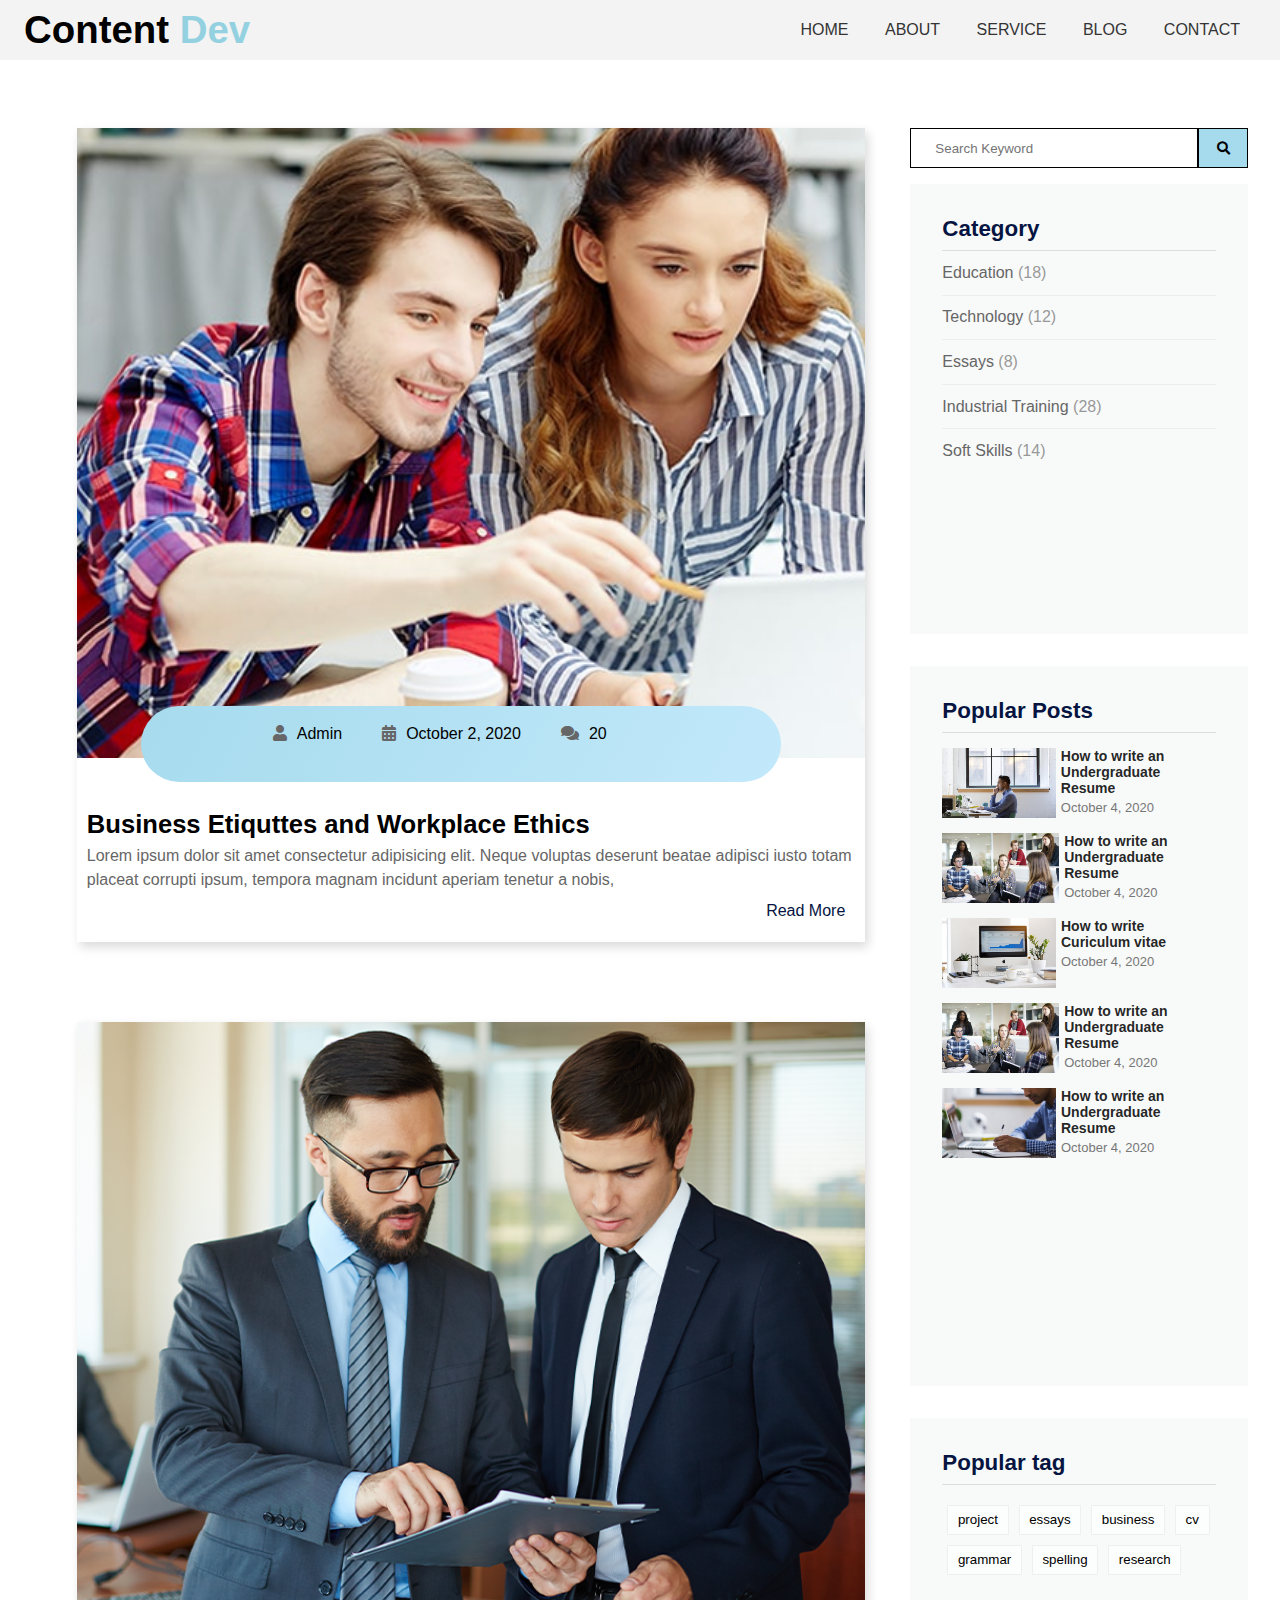
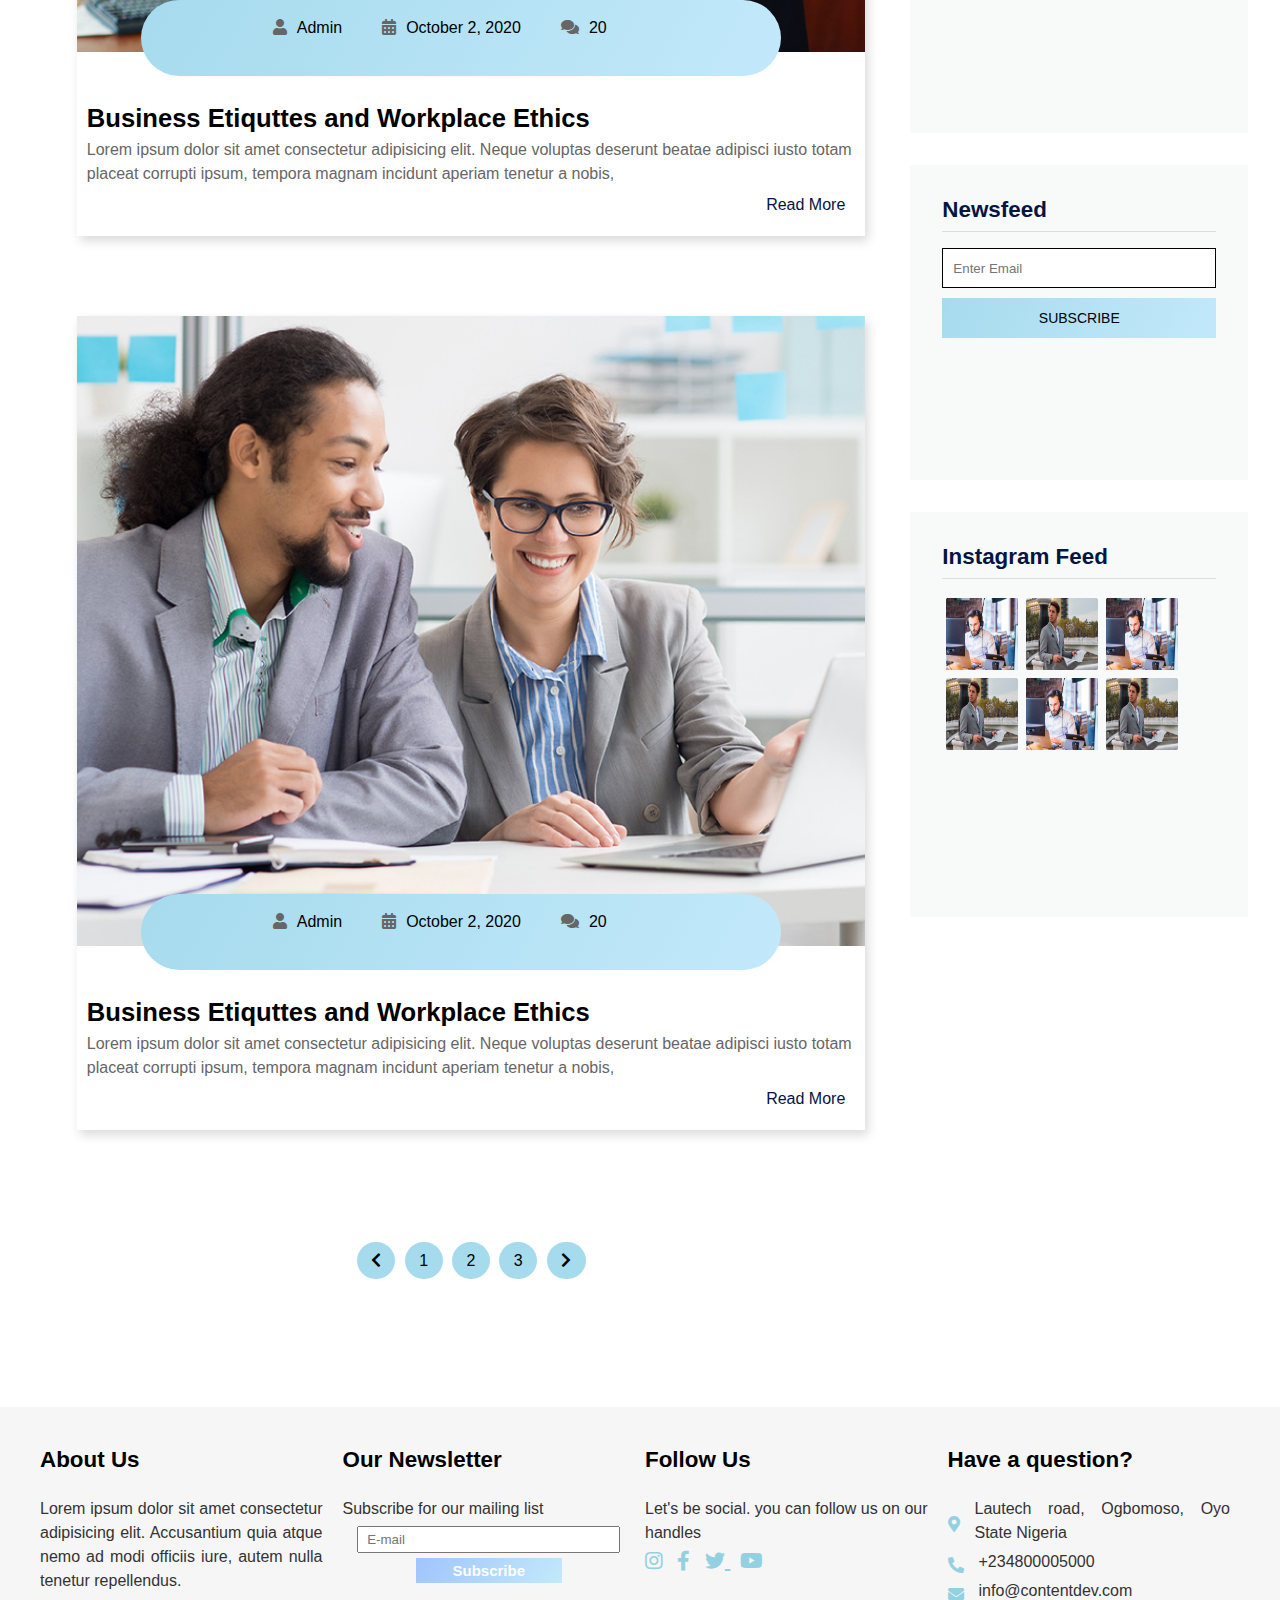
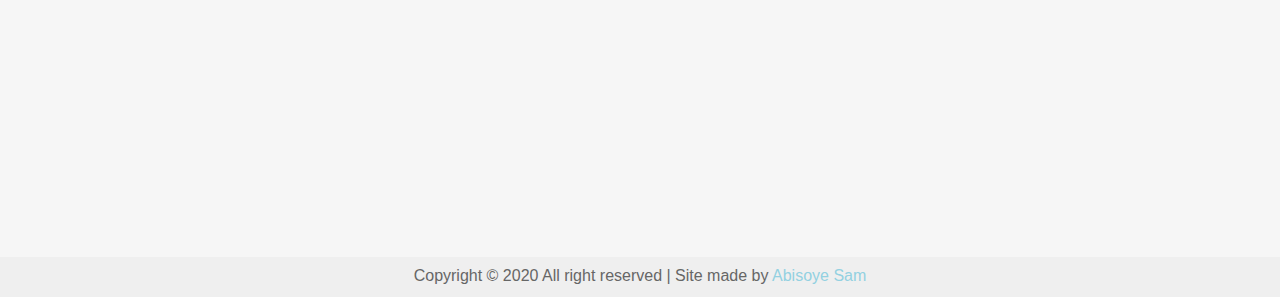
==== blog.html @ 4d939073 "initial commit" ====
<!doctype html>
<html>
  <head>
    <meta charset="utf-8">
    <meta name="viewport" content="width=device-width, initial-scale=1">
    	<!-- font awesome -->
    <link rel="stylesheet" type="text/css" href="./css/all.min.css">
    
    <title>Blog</title>

    <link rel="stylesheet" href="./css/style.css">

    <link rel="stylesheet" href="./css/blog.css">

    <link rel="shortcut icon" type="image/x-icon" href="./img/favicon.ico">
  </head>
  <body class="app">
    <!-- header -->
    <header class="main-header">
    <!-- Navbar -->
    <nav class="navbar">
      <div class="nav-brand">
        <h1>Content <span>Dev</span></h1>
      </div>
      <div class="nav-lists">
        <ul>
          <li><a href="index.html">Home</a></li>
          <li><a href="about.html">About</a></li>
          <li><a href="service.html">Service</a></li>
          <li><a href="blog.html">Blog</a></li>
          <li><a href="contact.html">Contact</a></li>
        </ul>
      </div>
      <i class="fas fa-bars"></i>
    </nav>
    <!--Navbar ends --> 
    </header>
    
    <!-- blog area -->
    <section class="blog-area">
      <div class="left-side">
        <!-- blog post -->
        <article class="blog-post">
          <div class="blog-post-img">
            <img src="./img/post.png" alt="blog image">
          </div>
          <div class="post-date">
            <div class="post-icons">
              <p><i class="fas fa-user"></i>Admin</p>
              <p><i class="fas fa-calendar-alt"></i>October 2, 
                2020</p>
              <p><i class="fas fa-comments"></i>20</p>
            </div>
          </div>
          <div class="post-content">
            <h1 class="post-heading"><a href="#">Business Etiquttes 
              and Workplace Ethics</a></h1>
            <p class="para">Lorem ipsum dolor sit amet consectetur 
              adipisicing elit. Neque voluptas deserunt beatae 
              adipisci iusto totam placeat corrupti ipsum, tempora 
              magnam incidunt aperiam tenetur a nobis,</p>
            <p class="read-post"><a href="#">read more</a></p>
          </div>
        </article>
        <!-- blog post -->
        <article class="blog-post">
          <div class="blog-post-img">
            <img src="./img/post2.jpg" alt="blog image">
          </div>
          <div class="post-date">
              <div class="post-icons">
              <p><i class="fas fa-user"></i>Admin</p>
              <p><i class="fas fa-calendar-alt"></i>October 2, 
                2020</p>
              <p><i class="fas fa-comments"></i>20</p>
            </div>
          </div>
          <div class="post-content">
            <h1 class="post-heading"><a href="#">Business Etiquttes 
              and Workplace Ethics</a></h1>
            <p class="para">Lorem ipsum dolor sit amet consectetur 
              adipisicing elit. Neque voluptas deserunt beatae 
              adipisci iusto totam placeat corrupti ipsum, tempora 
              magnam incidunt aperiam tenetur a nobis,</p>
            <p class="read-post"><a href="#">read more</a></p>
          </div>
        </article>
        <!-- blog post -->
        <article class="blog-post">
          <div class="blog-post-img">
            <img src="./img/post3.jpg" alt="blog image">
          </div>
          <div class="post-date">
            <div class="post-icons">
              <p><i class="fas fa-user"></i>Admin</p>
              <p><i class="fas fa-calendar-alt"></i>October 2, 
                2020</p>
              <p><i class="fas fa-comments"></i>20</p>
            </div>
          </div>
          <div class="post-content">
            <h1 class="post-heading"><a href="#">Business Etiquttes 
              and Workplace Ethics</a></h1>
            <p class="para">Lorem ipsum dolor sit amet consectetur 
              adipisicing elit. Neque voluptas deserunt beatae 
              adipisci iusto totam placeat corrupti ipsum, tempora 
              magnam incidunt aperiam tenetur a nobis,</p>
            <p class="read-post"><a href="#">read more</a></p>
          </div>
        </article>
        <div class="paginate">
          <a href="#"><i class="fas fa-chevron-left"></i></a>
          <a href="#">1</a>
          <a href="#">2</a>
          <a href="#">3</a>
          <a href="#"><i class="fas fa-chevron-right"></i></a>
        </div>
      </div>
      
      <!-- right side -->
      <div class="right-side">
        <div class="search-box">
            <input type="text" placeholder="Search Keyword">
            <button><i class="fas fa-search"></i></button>
        </div>
        <div class="category">
          <h3>Category</h3>
          <ul>
            <li><a href="#">Education</a><span>  (18)</span></li>
            <li><a href="#">Technology</a><span> (12)</span></li>
            <li><a href="#">Essays</a><span> (8)</span></li>
            <li><a href="#">Industrial Training</a><span> (28)
              </span></li>
            <li><a href="#">Soft Skills</a><span> (14)
              </span></li>
          </ul>
        </div>
        <div class="popular-posts">
          <h3>Popular Posts</h3>
          <div class="blog">
            <img src="./img/blog-1.jpg" alt="blog">
            <div class="blog-text">
              <h4><a href="">How to write an Undergraduate Resume</a></h4>
              <p>October 4, 2020</p>
            </div>
          </div>
          <div class="blog">
            <img src="./img/blog-4.jpg" alt="blog">
            <div class="blog-text">
              <h4><a href="">How to write an Undergraduate Resume</a></h4>
              <p>October 4, 2020</p>
            </div>
          </div>
          <div class="blog">
            <img src="./img/blog-3.jpg" alt="blog">
            <div class="blog-text">
              <h4><a href="">How to write Curiculum vitae</a></h4>
              <p>October 4, 2020</p>
            </div>
          </div>
          <div class="blog">
            <img src="./img/blog-4.jpg" alt="blog">
            <div class="blog-text">
              <h4><a href="">How to write an Undergraduate Resume</a></h4>
              <p>October 4, 2020</p>
            </div>
          </div>
          <div class="blog">
            <img src="./img/blog-2.jpg" alt="blog">
            <div class="blog-text">
              <h4><a href="">How to write an Undergraduate Resume</a></h4>
              <p>October 4, 2020</p>
            </div>
          </div>
        </div>
        <div class="tags">
          <h3>Popular tag</h3>
          <div class="tag">
            <button>project</button>
            <button>essays</button>
            <button>business</button>
            <button>cv</button>
            <button>grammar</button>
            <button>spelling</button>
            <button>research</button>
          </div>
        </div>
        <div class="subscribe">
          <h3>Newsfeed</h3>
          <input type="email" placeholder="Enter Email">
          <button>Subscribe</button>
        </div>
        <div class="insta-feed">
          <h3>Instagram Feed</h3>
          <div class="images">
            <img src="./img/insta2.png">
            <img src="./img/insta.jpg">
            <img src="./img/insta2.png">
            <img src="./img/insta.jpg">
            <img src="./img/insta2.png">
            <img src="./img/insta.jpg">
          </div>
        </div>
      </div>
    </section>
    
    <!--footer -->
    <footer class="footer">
      <div class="container">
        <div class="about-us" data-aos="fade-right" data-aos-
             delay="200">
          <h4>About Us</h4>
          <p>Lorem ipsum dolor sit amet consectetur adipisicing 
            elit. Accusantium quia atque nemo ad modi officiis iure, 
            autem nulla tenetur repellendus.</p>
        </div>
        <div class="newsletter" data-aos="fade-up" data-aos-
             delay="400">
          <h4>Our Newsletter</h4>
          <p>Subscribe for our mailing list</p>
          <div class="form-group">
            <input type="email" placeholder="E-mail">
            <input type="submit" value="subscribe">
          </div>
        </div>
        <div class="follow" data-aos="fade-up" data-aos-delay="200">
          <h4>Follow Us</h4>
          <p>Let's be social. you can follow us on our handles</p>
          <div class="social-icons">
            <a href="#"><i class="fab fa-instagram" data-aos="fade-
              right" data-aos-delay="500">
              </i></a>
            <a href="#"><i class="fab fa-facebook-f" data-aos="fade-
              right" data-aos-delay="800">
              </i></a>
            <a href="#"><i class="fab fa-twitter" data-aos="fade-
              right" data-aos-delay="1300"></i>
            </a>
            <a href="#"><i class="fab fa-youtube" data-aos="fade-
              right" data-aos-delay="1500">
              </i></a>
          </div>
        </div>
        <div class="contact" data-aos="fade-right" data-aos-
             delay="600">
          <h4>Have a question?</h4>
          <div class="address">
            <i class="fas fa-map-marker-alt"></i>
            <p>Lautech road, Ogbomoso, Oyo State Nigeria</p>
          </div>
          <div class="address">
            <i class="fas fa-phone-alt"></i>
            <p>+234800005000</p>
          </div>
          <div class="address">
            <i class="fas fa-envelope"></i>
            <p>info@contentdev.com</p>
          </div>
        </div>
      </div>
      <div class="footer-note">
        <p>Copyright &copy 2020 All right reserved | Site made by 
          <a href="#">Abisoye Sam</a></p>
      </div>
    </footer>
    
  </body>
</html>
---- css/style.css ----
/*import fonts*/
@import url("./fonts.css");
  
* {
  padding: 0;
  margin: 0;
  box-sizing: border-box;
}

body {
  font-family: Lato, sans-serif;
  overflow-x: hidden;
}

/* hide scroll bar for chrome, opera, safari */
.app::-webkit-scrollbar {
  display: none;
}

/* hide scroll bar for IE Edge and Firefox */
.app {
  scrollbar-width: none;
}

/* navigation */
.navbar {
  position: fixed;
  top: 0;
  display: flex;
  justify-content: space-between;
  align-items: center;
  height: 60px;
  width: 100%;
  background: #f3f3f3;
  z-index: 99;
}

.navbar .nav-brand {
  padding-left: 1.5rem;
  font-size: 1.2rem;
}

.navbar .nav-brand a {
  color: inherit;
  text-decoration: none;
}

.navbar .nav-brand span {
  color: #93d1e1;
}

.navbar .nav-lists {
  padding-right: 1.5rem
}

.navbar .nav-lists li {
  display: inline-flex;
  color: #666;
}

.navbar .nav-lists a {
  display: inline-block;
  color: #333;
  text-decoration: none;
  padding: 10px 16px;
  text-transform: uppercase;
  font-weight: 500;
  transition: all .2s .09s linear;
}

.navbar .nav-lists a:hover {
  padding-bottom: 3px;
  border-bottom: 3px solid #93d1e1;
  color: #000;
}

.fa-bars {
  display: none;
}

@media (min-width: 320px) and (max-width: 768px) {
  .nav-lists {
    display: none;
  }
  .fa-bars {
    display: flex;
    padding-right: 1.2rem;
    font-size: 1.5rem;
    cursor: pointer;
  }
}
/* banner */
.hero {
  display: flex;
  width: 100vw;
  height: 110vh;
  background: url('../img/about-1.jpg') no-repeat center 
    center/cover;
  justify-content: center;
  align-items: center;
  position: relative;
}

.banner {
  display: flex;
  flex-direction: column;
  align-items: center;
  text-align: center;
  background: rgba(0,0,0,0.3);
  color: #fff;
  padding: 2rem
}

.banner-title{
  text-transform: uppercase;
  font-size: 3rem;
  font-weight: bolder;
  letter-spacing: 0.1rem;
  margin-bottom: 2rem;
}

.banner-btn {
  padding: 1rem 3rem;
  text-transform: uppercase;
  font-size: 1rem;
  font-weight: 600;
  letter-spacing: 0.1rem;
  background: #a6dbed;
  color: #222;
  border: 1px solid #fff;
  outline: none;
  transition: all .3s linear;
  cursor: pointer;
  width: 40%;
}

.banner-btn:hover {
  background: transparent;
  color: #fff;
  border: 1px solid #fff;
}

@media (max-width: 600px) {
  .hero {
    height: 90vh;
  }

  .banner-title {
    font-size: 2rem;
  }

  .banner-btn {
    padding: .8rem 1rem;
    font-size: .8rem;
  }
}

/* about */
.site-main .about {
  display: grid;
  grid-template-columns: repeat(3, 1fr);
  grid-gap: 20px;
  place-items: center;
  background: #fff;
  padding: 2rem 5vw;
  position: absolute;
  bottom: -25%;
  border-radius: 10px;
  margin: 0 3.4vw;
  box-shadow: 2px 3px 10px rgba(0,0,0,0.15);
}

.about .flex-row {
  display: flex;
  flex-wrap: wrap;
  align-items: center;
  margin-bottom: 1rem;
  text-transform: uppercase;
}

.about .flex-row > i {
  font-size: 1.5rem;
  margin-right: 10px;
  color: #93d1e1;
}

.about p {
  color: #666;
  line-height: 1.5;
  text-align: justify;
}

@media (max-width: 600px) {
  .site-main .about {
    grid-template-columns: 1fr;
    bottom: -45%;
  }

  .about #about {
    padding-bottom: 5px;
    border-bottom: 1px solid #ddd;
  }

  .about #about:last-child  {
    border: none;
  }

  .flex-row {
    justify-content: center;
  }

  .flex-row h3 {
    font-size: 14px;
  }

  .flex-row i {
    display: none;
  }
}

/* introduction */
.site-main .intro {
  display: grid;
  grid-template-columns: repeat(2, 1fr);
  grid-gap: 10px;
  margin: 0 1rem;
  margin-top: 12rem;
  background: #f7f7f7;
}

.intro .about-img img {
  width: 97%;
  height: 640px;
  object-fit: cover;
  border-radius: 5px;
}

.intro .about-us-text {
  line-height: 1.8;
  margin: 0;
  padding: 0;
}

.intro .about-us-text h2 {
  font-size: 2.2rem;
  text-transform: capitalize;
  line-height: 1.2;
  font-weight: bold;
  text-align: left;
  margin-bottom: 8px;
  padding: 5px;
}

.intro .about-us-text p {
  font-size: 18px;
  margin-bottom: 15px;
  padding: 0 5px;
}

.intro a {
  text-decoration: none;
  color: #333;
}

.intro .btn {
  padding: .5rem .9rem;
  border: 2px solid #a6dbed;
  position: absolute;
  bottom: -55rem;
  right: 2rem;
  transition: .3s ease;
}

.intro .btn:hover {
  color: #fff;
  background: #a6dbed;
  box-shadow: 1px 4px 10px rgba(0,0,0, 0.3);
  border: 2px solid #f2f2f241;
}

@media (max-width: 600px) {
  .site-main .intro {
    grid-template-columns: 1fr;
    margin-top: 30rem;
  }

  .intro .about-img img {
    width: 100%;
    border-radius: 10px;
  }

  .intro .about-us-text{
    padding-bottom: 2rem;
  }

  .intro .about-us-text h2 {
    font-size: 1.5rem;
  }
  
  .intro .about-us-text p {
    font-size: 15px;
  }

  .intro .btn {
    bottom: -212%;
    padding: .3rem .8rem;
  }
}

/* services */
.service-title {
  display: flex;
  flex-direction: column;
  justify-content: center;
  align-items: center;
  margin-top: 10rem;
}

.service-title > h1 {
  font-size: 2.5rem;
  text-transform: uppercase;
  margin-bottom: 10px;
}

.service-title > p {
  font-size: 18px;
  color: #666;
  position: relative;
  padding-right: 5px;
  margin-bottom: 2rem;
}

.service-title .sub-title:before {
  content: '';
  width: 50px;
  height: 1px;
  background: #348396;
  position: absolute;
  transform: translateY(-50%);
  left: -60px;
  top: 50%;
}

.service-title .sub-title:after {
  content: '';
  width: 50px;
  height: 1px;
  background: #348396;
  position: absolute;
  transform: translateY(-50%);
  right: -60px;
  top: 50%;
}

.services .container {
  display: flex;
  padding: .8rem 5rem;
  margin-top: 3rem;
}

.services .container > .service img {
  justify-items: center;
  width: 40px;
  height: 40px;
  margin-left: 8rem;
  margin-bottom: 1rem;
}

.services .container > .service h3 {
  font-weight: 500;
  text-align: center;
  margin-bottom: 10px;
  text-transform: capitalize;
  font-size: 24px;
  letter-spacing: 0.1rem
}

.services .container > .service p {
  text-align: center;
  color: #333;
  line-height: 1.8;
  margin-bottom: 10rem;
}

/* projects */
.projects {
  background:#000 url('../img/hero.jpg') center center/cover;
  width: 100%;
  height: 400px;
  margin-bottom: 3rem;
}

.projects .project {
  background-color: rgba(0,0,0, 0.7);
  height: 100%;
}

.project h1 {
  color: #fff;
  font-size: 2.8rem;
  font-weight: bold;
  text-align: center;
  text-transform: capitalize;
  letter-spacing: 0.4px;
  transform: translateY(120px)
}

.project a {
  text-decoration: none;
}

.project > div {
  display: flex;
  justify-content: center;
}

.project > div a:nth-child(even) {
  background: transparent;
  color: #fff;
}

.project .banner-btn {
  display: inline-block;
  border-radius: 999px;
  border: 1.5px solid #fff;
  margin-right: 20px;
  padding: .8rem 1.5rem;
  transform: translateY(160px);
  width: 10%;
  text-align: center;
}

/* blog */
.blog-title {
  display: flex;
  flex-direction: column;
  justify-content: center;
  align-items: center;
  margin-top: 6rem;
}

.blog-title > h1 {
  font-size: 2.5rem;
  text-transform: uppercase;
  margin-bottom: 10px;
}

.blog-title > p {
  font-size: 18px;
  color: #666;
  position: relative;
  margin-bottom: 2rem;
}

.blog-title .sub-title:before {
  content: '';
  width: 50px;
  height: 1px;
  background: #348396;
  position: absolute;
  transform: translateY(-50%);
  left: -60px;
  top: 50%;
}

.blog-title .sub-title:after {
  content: '';
  width: 50px;
  height: 1px;
  background: #348396;
  position: absolute;
  transform: translateY(-50%);
  right: -60px;
  top: 50%;
}

.blogs .container {
  display: grid;
  grid-template-columns: repeat(3, 1fr);
  grid-gap: 25px 15px;
  padding: 1rem 4rem;
}

.blogs .container .blog-post {
  height: 100%;
  width: 100%;
  border: 2px solid #efefef;
  transition: box-shadow .3s linear;
}

.blogs .container .blog-post:hover {
  box-shadow: 3px 5px 15px 6px rgba(0,0,0,0.15);
}

.blogs .container .img-container {
  width: 100%;
  overflow: hidden;
}

.container .blog-post img {
  height: 240px;
  width: 100%;
  object-fit: cover;
  transition: transform .5s ease;
  transform: scale(1)
}

.container .blog-post img:hover {
  cursor: pointer;
  transform: scale(1.2);
}

.container .blog-post > .contents {
  padding: 10px;
}

.container .blog-post > .contents h1 {
  font-weight: 600;
  padding-bottom: 5px;
  text-transform: capitalize
}

.container .blog-post > .contents h1:hover {
  color: #348396;
  cursor: pointer
}

.container .blog-post > .contents .blog-info {
  display: flex;
  align-items: center
}

.container .blog-post > .contents .blog-info h3 {
  font-weight: normal;
  margin-right: 26px;
  font-size: 14px;
}
.container .blog-post > .contents i {
  color: #666;
}

.container .blog-post > .contents i span {
  font-size: 12px;
  color: #000;
  padding-left: 2px;
}

.container .blog-post > .contents p {
  padding: 10px 0;
  color: #666;
  text-align: justify;
  font-size: 17px
}

.container .blog-post > .contents a {
  float: right;
  padding: 10px 2px;
  padding-bottom: 10px;
  text-decoration: none;
  color: #348396;
  font-size: 18px;
}

.container .blog-post > .contents a:hover {
 text-decoration: underline;
}

.pagination {
  display: flex;
  justify-content: center;
  align-items: center;
  margin: 4rem 0
}

.pagination ul {
  display: flex;
}

.pagination li {
  margin: 0 12px;
  list-style: none;
}

.pagination a {
  color: #000;
  font-weight: bold;
  text-decoration: none;
  padding: 10px 15px;
  background: linear-gradient(120deg, #a6dbed 0%, #c2e9fb 100%);
  border-radius: 999px;
}

.pagination a:hover {
  color: #fff;
  box-shadow: 3px 3px 5px rgba(0,0,0, 0.2);
}

.pagination a > i {
  margin: 0 10px;
}

/* our team */
.team-title {
  display: flex;
  flex-direction: column;
  justify-content: center;
  align-items: center;
  margin-top: 7rem;
}

.team-title > h1 {
  font-size: 2.5rem;
  text-transform: uppercase;
  margin-bottom: 10px;
}

.team-title > p {
  font-size: 18px;
  color: #666;
  position: relative;
  margin-bottom: 2rem;
}

.team-title .sub-title:before {
  content: '';
  width: 50px;
  height: 1px;
  background: #348396;
  position: absolute;
  transform: translateY(-50%);
  left: -60px;
  top: 50%;
}

.team-title .sub-title:after {
  content: '';
  width: 50px;
  height: 1px;
  background: #348396;
  position: absolute;
  transform: translateY(-50%);
  right: -60px;
  top: 50%;
}

.teams > .container {
  display: flex;
  justify-content: center;
  width: 100%;
  margin-bottom: 3rem;
}

.teams > .container .team-member{
  display: flex;
  flex-direction: column;
  justify-content: space-evenly;
  padding: 20px 60px;
}

.teams > .container .team-member img {
  width: 240px;
  height: 240px;
  border-radius: 50%;
  border: 8px solid #a6dbed; 
}

.teams > .container .team-member h4 {
  text-align: center;
  padding: 5px;
  margin-top: 10px;
}

.teams > .container .team-member p{
  text-align: center;
  color: #666;
  padding-bottom: 5px;
}

.teams > .container .team-member .social {
  display: flex;
  justify-content: center;
}

.teams > .container .team-member .social a {
  padding: 6px 10px;
}

.teams .container .team-member i {
  background: #ddd;
  padding: 8px 10px;
  border-radius: 50%;
}

.teams .container .team-member i:hover {
  color: #fff;
}

/* client testimony */
section.client {
  height: 65vh;
}

.testimony-title {
  display: flex;
  flex-direction: column;
  justify-content: center;
  align-items: center;
  margin-top: 7rem;
  margin-bottom: 2rem;
}

.testimony-title > h1 {
  font-size: 2.5rem;
  text-transform: uppercase;
  margin-bottom: 10px;
}

.testimony-title > p {
  font-size: 18px;
  color: #666;
  position: relative;
  margin-bottom: 2rem;
}

.testimony-title .sub-title:before {
  content: '';
  width: 50px;
  height: 1px;
  background: #348396;
  position: absolute;
  transform: translateY(-50%);
  left: -60px;
  top: 50%;
}

.testimony-title .sub-title:after {
  content: '';
  width: 50px;
  height: 1px;
  background: #348396;
  position: absolute;
  transform: translateY(-50%);
  right: -60px;
  top: 50%;
}

.client .container {
  max-width: 1200px;
  margin: .5rem auto;
  margin-bottom: 7rem;
}

.testimony {
  display: grid;
  grid-template-columns: 30% 70%;
  grid-gap: 10px;
  margin: 0 5px;
}

.testimony > img {
  height: 120px
  width: 50%;
  border: 5px solid #eee;
  border-radius: 70%
}

.testimony .remark {
  padding-top: 5px;
}

.testimony .remark h5 {
  font-size: 18px;
  margin-bottom: 5px;
}

.testimony .remark p {
  color: #666;
  text-align: left;
}

/* footer */
.footer .container {
  background-color: #f6f6f6;
  height: 50vh;
  display: grid;
  grid-template-columns: repeat(4, 1fr);
  grid-gap: 10px;
  padding: 2.5rem;
}

.footer .container h4 {
  margin-bottom: 1.5rem;
  font-size: 1.4em;
}

.footer .container p {
  line-height: 1.5;
  color: #333;
  text-align: justify;
  margin-bottom: 5px;
  padding-right: 10px;
}

.footer .container input {
  display: flex;
  justify-self: center;
  align-items: center;
  padding: 4px 8px;
  margin-bottom: 5px;
  width: 90%
}

.footer .container input[type="submit"] {
  text-transform: capitalize;
  font-size: 15px;
  font-weight: bold;
  color: #fff;
  background: linear-gradient(120deg, #a1c4fd 0%, #c2e9fb 100%);
  border: none;
  outline: none;
  cursor: pointer;
  width: 50%;
}

.footer .container .address {
  display: flex;
  align-items: center;
  color: #888
}

.footer .container .address i {
  color: #93d1e1;
  margin-right: 15px;
  align-self: center;
}

.footer .container .social-icons a {
  color: #93d1e1;
  padding: 6px 0;
  padding-right: 10px;
  font-size: 1.25em;
}

.footer .container .social-icons a:hover {
  color: #051441;
}

.footer .footer-note {
  background: #efefef;
  height: 40px;
}

.footer .footer-note p {
  text-align: center;
  padding: 10px;
  color: #666;
}

.footer .footer-note a {
  text-decoration: none;
  color: #93d1e1;
}

.footer .footer-note a:hover {
  color: #000;
}
---- css/blog.css ----
ul {
  list-style: none
}

.blog-area {
  display: grid;
  grid-template-columns: 70% 30%;
  grid-gap: 4%;
  margin: 8rem 6vw;
}

.left-side .blog-post {
  margin-bottom: 5rem;
  position: relative;
  box-shadow: 3px 5px 10px rgba(0,0,0,0.15);
}

.blog-post-img {
  width: 100%;
  height: 70vh;
  overflow: hidden;
  margin-bottom: 2.5rem;
}

.blog-post-img img {
  width: 100%;
  height: 70vh;
  object-fit: cover;
  transition: all 1s ease;
}

.blog-post-img img:hover {
  transform: scale(1.3)
}

.blog-post > .post-date {
  display: flex;
  background: linear-gradient(120deg, #a6dbed  0%, #c2e9fb 100%);
  padding: 1rem;
  border-radius: 999px;
  width: 50vw;
  height: 8.5vh;
  margin: 0 5vw;
  position: absolute;
  bottom: 160px;
}

.blog-post > .post-date .post-icons {
  display: flex;
  padding: 0 6rem; 
}

.post-date .post-icons p {
  margin: 3px 20px 0px;
  color: #000;
}

.post-date .post-icons p .fas {
  font-size: 1rem;
  padding-right: 10px;
  color: #666;
}

.blog-post .post-content {
  padding: 10px;
  padding-bottom: 30px;
}

.blog-post .post-content h1 {
  font-size: 1.6rem;
  padding: 2px 0 5px;
}

.blog-post .post-content h1 a {
  text-decoration: none;
  color: #000;
}

.blog-post .post-content h1 a:hover {
  color: #348396;
}

.blog-post .post-content .para {
  color: #666;
  line-height: 1.5
}

.blog-post .post-content .read-post {
  padding: 10px 0px 10px;
  text-transform: capitalize;
}

.blog-post .post-content .read-post a {
  float: right;
  text-decoration: none;
  color: #051441;
  padding-right: 10px;
  margin-bottom: 10px;
}

.blog-post .post-content .read-post a:hover {
  color: #348396;
  text-decoration: underline;
}

.paginate {
  display: flex;
  justify-content: center;
  padding-top: 2rem;
}

.paginate a {
  padding: .6rem .9rem;
  border-radius: 2rem;
  margin: 0 .3rem;
  text-decoration: none;
  background: #a6dbed;
  color: #000;
}

.paginate a:hover {
  color: #fff;
  box-shadow: 3px 3px 5px rgba(0,0,0, 0.2);
}

/* right side */
.right-side .search-box {
  display: flex;
  margin-bottom: 1rem;
}

.right-side .search-box input {
  justify-content: center;
  padding: .7rem 1.5rem;
  height: 40px;
  flex: 1;
  border: 1px solid #000;
  outline: none;
}

.right-side .search-box button {
  display: block;
  height: 40px;
  width: 50px;
  background: #a6dbed;
  outline: none;
  cursor: pointer;
  border: 1px solid #000;
}

.right-side .search-box button:hover {
  color: #fff;
}

.right-side .category {
  background: #f8f9f9;
  height: 50vh;
  padding: 2rem;
  margin-bottom: 2rem;
}

.right-side .category h3 {
  color: #051441;
  font-size: 1.4rem;
  padding-bottom: 8px;
  border-bottom: 1px solid #ddd;
}

.right-side .category ul li{
  color: #666a;
  padding: .8rem 0;
  border-bottom: 1px solid #ddd6;
}

.right-side .category ul li:last-child {
  border:none;
}

.right-side .category ul li a {
  text-decoration: none;
  color: #666;
  cursor: pointer;
}

.right-side .category ul li a:hover {
  color: #348396;
}

.right-side .popular-posts {
  background: #f8f9f9;
  height: 80vh;
  padding: 2rem;
  margin-bottom: 2rem;
}

.right-side .popular-posts h3 {
  color: #051441;
  font-size: 1.4rem;
  padding-bottom: 8px;
  border-bottom: 1px solid #ddd;
}

.right-side .popular-posts .blog {
  display: flex;
  margin-top: 15px;
  justify-content: center;
}

.popular-posts .blog img {
  width: auto;
  height: 70px;
  padding-right: 5px;
}

.popular-posts .blog .blog-text {
  flex: 1;
}

.popular-posts .blog .blog-text h4 {
  font-size: 14px;
  padding-bottom: 4px;
}

.popular-posts .blog .blog-text h4 a {
  text-decoration: none;
  color: #000d;
}

.popular-posts .blog .blog-text h4 a:hover {
  color: #348396;
}

.popular-posts .blog .blog-text p {
  color: #777;
  font-size: 13px;
}

.right-side .tags {
  background: #f8f9f9;
  height: 35vh;
  padding: 2rem;
  margin-bottom: 2rem;
}

.right-side .tags h3 {
  color: #051441;
  font-size: 1.4rem;
  padding-bottom: 8px;
  border-bottom: 1px solid #ddd;
}

.right-side .tags .tag {
  display: flex;
  flex-wrap: wrap;
  padding-top: 15px;
}

.right-side .tags .tag button {
  padding: .4rem .6rem; 
  border: 1px solid #efefef;
  margin: 5px;
  background-color: #fff9;
  cursor: pointer;
  outline: none;
}

.right-side .subscribe {
  background: #f8f9f9;
  height: 35vh;
  padding: 2rem;
  margin-bottom: 2rem;
}

.right-side .subscribe h3 {
  color: #051441;
  font-size: 1.4rem;
  padding-bottom: 8px;
  border-bottom: 1px solid #ddd;
}

.right-side .subscribe input {
  margin-top: 1rem;
  width: 100%;
  height: 40px;
  border: 1px solid #000;
  outline: none;
}

.right-side .subscribe input::placeholder {
  padding: 10px;
}

.right-side .subscribe button {
  margin-top: 10px;
  width: 100%;
  height: 40px;
  outline: none;
  background: linear-gradient(120deg, #a6dbed  0%, #c2e9fb 100%);
  border: none;
  cursor: pointer;
  font-size: 14px;
  text-transform: uppercase;
  transition: color .3s ease;
}

.right-side .subscribe button:hover {
  color: #fff;
}

.right-side .insta-feed {
  background: #f8f9f9;
  height: 45vh;
  padding: 2rem;
  margin-bottom: 2rem;
}

.right-side .insta-feed h3 {
  color: #051441;
  font-size: 1.4rem;
  padding-bottom: 8px;
  border-bottom: 1px solid #ddd;
}

.right-side .insta-feed .images {
  padding-top: 15px;
  display: flex;
  flex-wrap: wrap;
}

.right-side .insta-feed .images img {
  width: 80px;
  height: 80px;
  padding: 4px;
}
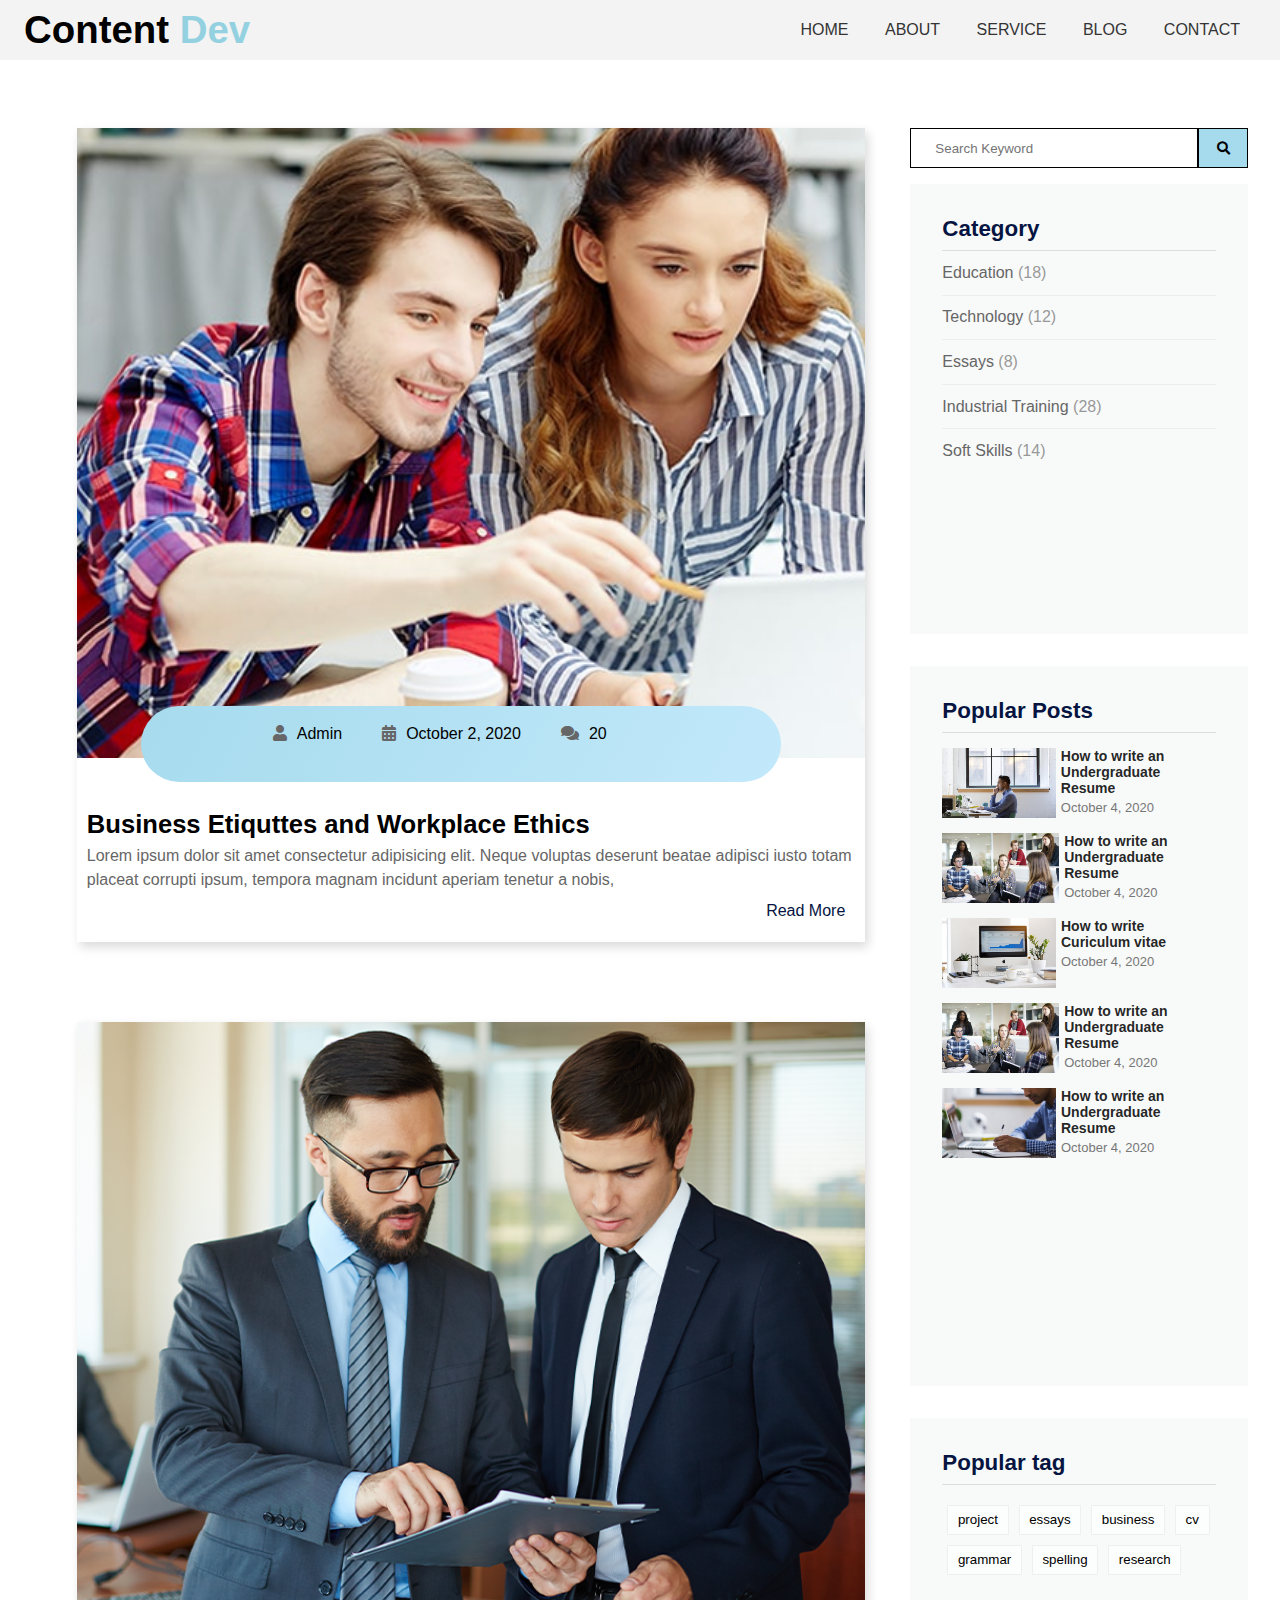
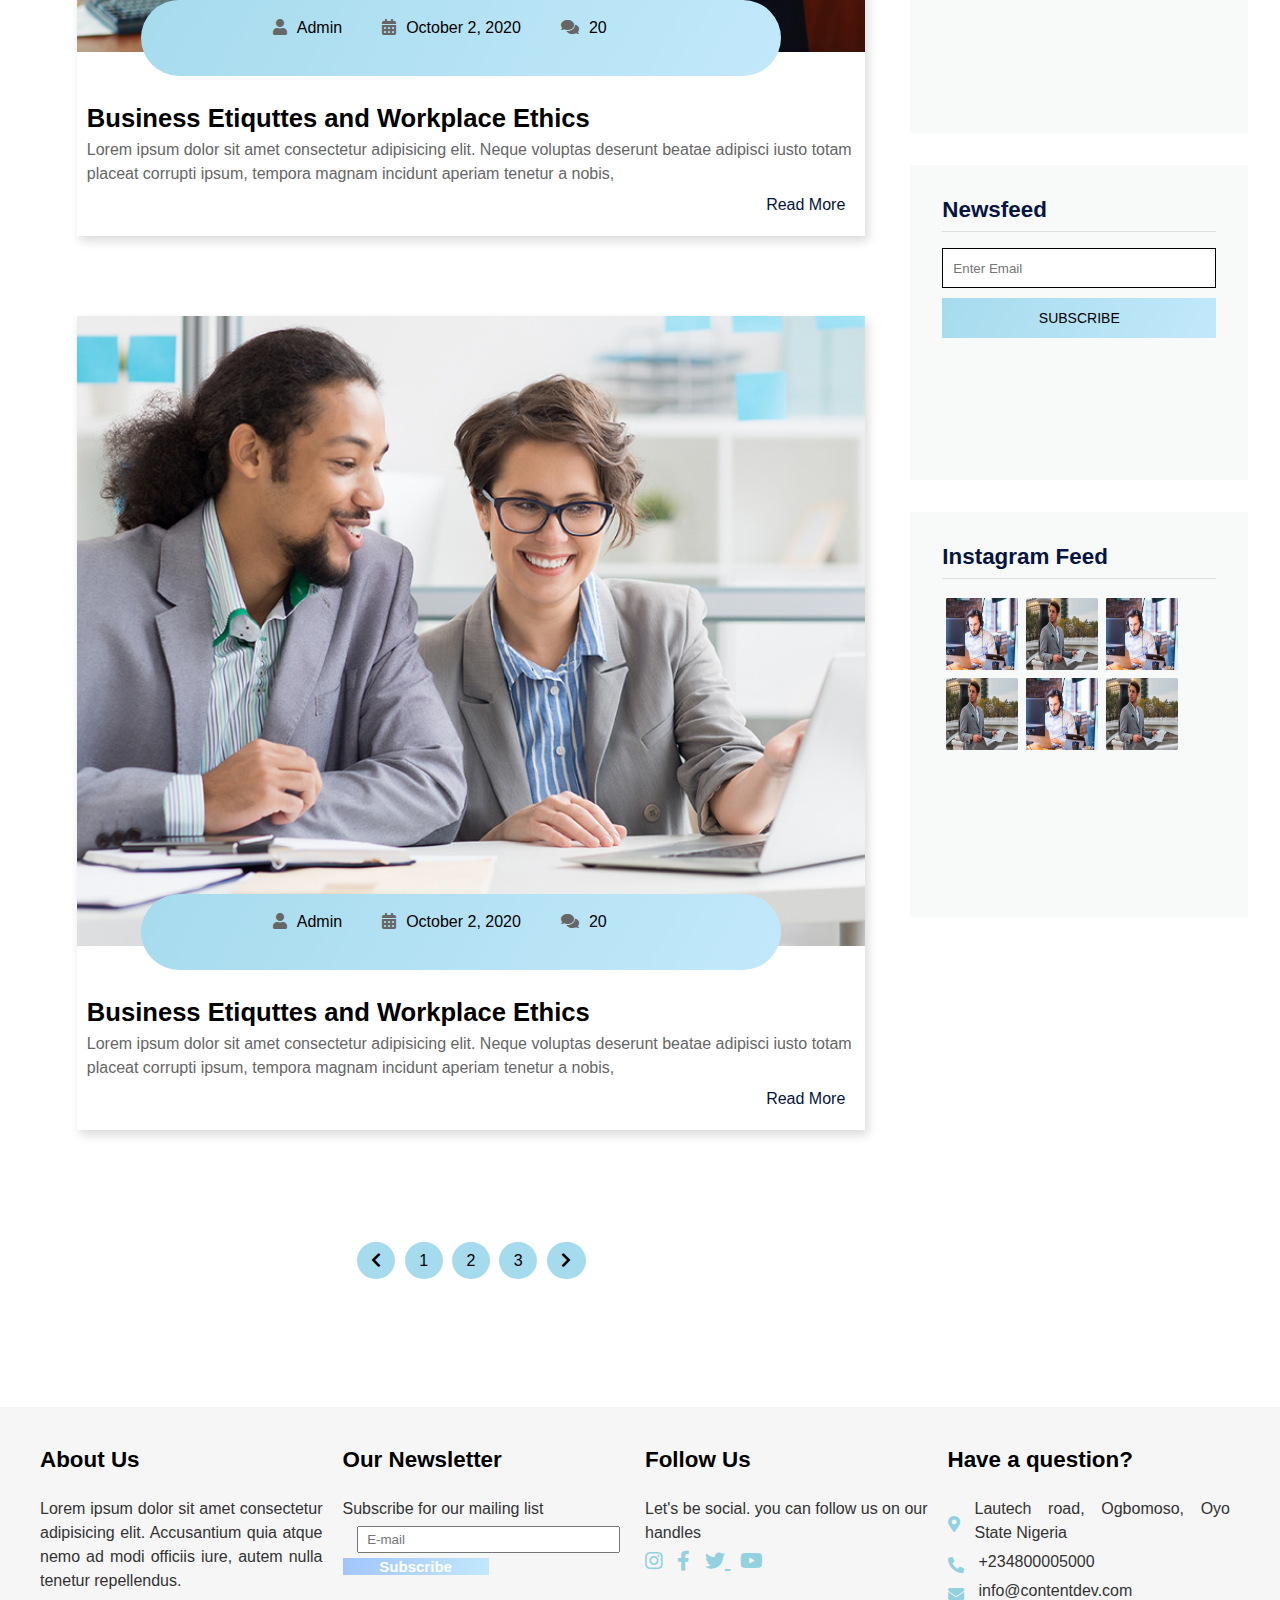
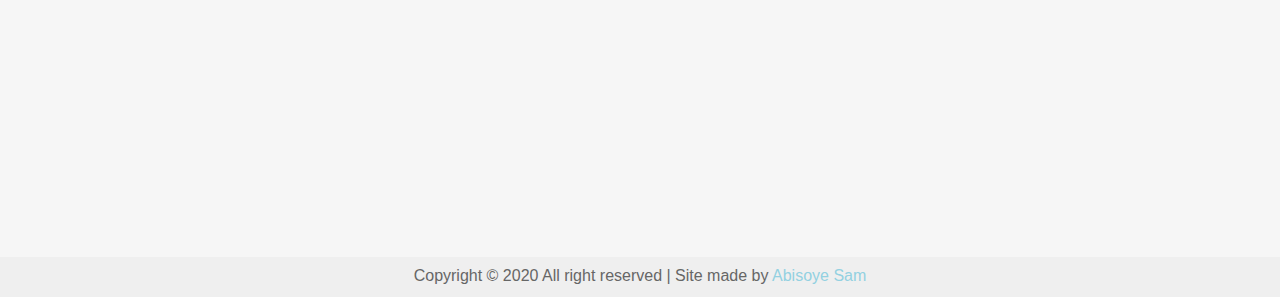
==== commit 0e776b1d: "media queries for blogs" ====
--- a/blog.html
+++ b/blog.html
@@ -119,10 +119,12 @@
       
       <!-- right side -->
       <div class="right-side">
-        <div class="search-box">
+
+        <form class="search-box">
             <input type="text" placeholder="Search Keyword">
             <button><i class="fas fa-search"></i></button>
-        </div>
+        </form>
+
         <div class="category">
           <h3>Category</h3>
           <ul>
@@ -135,6 +137,7 @@
               </span></li>
           </ul>
         </div>
+
         <div class="popular-posts">
           <h3>Popular Posts</h3>
           <div class="blog">
@@ -173,6 +176,7 @@
             </div>
           </div>
         </div>
+
         <div class="tags">
           <h3>Popular tag</h3>
           <div class="tag">
@@ -185,11 +189,13 @@
             <button>research</button>
           </div>
         </div>
+
         <div class="subscribe">
           <h3>Newsfeed</h3>
           <input type="email" placeholder="Enter Email">
-          <button>Subscribe</button>
-        </div>
+          <button type="submit">Subscribe</button>
+        </div>
+
         <div class="insta-feed">
           <h3>Instagram Feed</h3>
           <div class="images">
@@ -207,42 +213,36 @@
     <!--footer -->
     <footer class="footer">
       <div class="container">
-        <div class="about-us" data-aos="fade-right" data-aos-
-             delay="200">
+        <div class="about-us">
           <h4>About Us</h4>
           <p>Lorem ipsum dolor sit amet consectetur adipisicing 
             elit. Accusantium quia atque nemo ad modi officiis iure, 
             autem nulla tenetur repellendus.</p>
         </div>
-        <div class="newsletter" data-aos="fade-up" data-aos-
-             delay="400">
+        <div class="newsletter">
           <h4>Our Newsletter</h4>
           <p>Subscribe for our mailing list</p>
           <div class="form-group">
             <input type="email" placeholder="E-mail">
-            <input type="submit" value="subscribe">
-          </div>
-        </div>
-        <div class="follow" data-aos="fade-up" data-aos-delay="200">
+            <button>Subscribe</button>
+          </div>
+        </div>
+        <div class="follow">
           <h4>Follow Us</h4>
           <p>Let's be social. you can follow us on our handles</p>
           <div class="social-icons">
             <a href="#"><i class="fab fa-instagram" data-aos="fade-
               right" data-aos-delay="500">
               </i></a>
-            <a href="#"><i class="fab fa-facebook-f" data-aos="fade-
-              right" data-aos-delay="800">
+            <a href="#"><i class="fab fa-facebook-f">
               </i></a>
-            <a href="#"><i class="fab fa-twitter" data-aos="fade-
-              right" data-aos-delay="1300"></i>
+            <a href="#"><i class="fab fa-twitter"></i>
             </a>
-            <a href="#"><i class="fab fa-youtube" data-aos="fade-
-              right" data-aos-delay="1500">
+            <a href="#"><i class="fab fa-youtube">
               </i></a>
           </div>
         </div>
-        <div class="contact" data-aos="fade-right" data-aos-
-             delay="600">
+        <div class="contact">
           <h4>Have a question?</h4>
           <div class="address">
             <i class="fas fa-map-marker-alt"></i>
@@ -259,8 +259,8 @@
         </div>
       </div>
       <div class="footer-note">
-        <p>Copyright &copy 2020 All right reserved | Site made by 
-          <a href="#">Abisoye Sam</a></p>
+        <p>Copyright &copy 2020 <span>All right reserved | Site made by 
+          <a href="#">Abisoye Sam</a></span></p>
       </div>
     </footer>
     
--- a/css/style.css
+++ b/css/style.css
@@ -78,17 +78,6 @@
   display: none;
 }
 
-@media (min-width: 320px) and (max-width: 768px) {
-  .nav-lists {
-    display: none;
-  }
-  .fa-bars {
-    display: flex;
-    padding-right: 1.2rem;
-    font-size: 1.5rem;
-    cursor: pointer;
-  }
-}
 /* banner */
 .hero {
   display: flex;
@@ -140,21 +129,6 @@
   border: 1px solid #fff;
 }
 
-@media (max-width: 600px) {
-  .hero {
-    height: 90vh;
-  }
-
-  .banner-title {
-    font-size: 2rem;
-  }
-
-  .banner-btn {
-    padding: .8rem 1rem;
-    font-size: .8rem;
-  }
-}
-
 /* about */
 .site-main .about {
   display: grid;
@@ -190,34 +164,6 @@
   text-align: justify;
 }
 
-@media (max-width: 600px) {
-  .site-main .about {
-    grid-template-columns: 1fr;
-    bottom: -45%;
-  }
-
-  .about #about {
-    padding-bottom: 5px;
-    border-bottom: 1px solid #ddd;
-  }
-
-  .about #about:last-child  {
-    border: none;
-  }
-
-  .flex-row {
-    justify-content: center;
-  }
-
-  .flex-row h3 {
-    font-size: 14px;
-  }
-
-  .flex-row i {
-    display: none;
-  }
-}
-
 /* introduction */
 .site-main .intro {
   display: grid;
@@ -276,35 +222,6 @@
   background: #a6dbed;
   box-shadow: 1px 4px 10px rgba(0,0,0, 0.3);
   border: 2px solid #f2f2f241;
-}
-
-@media (max-width: 600px) {
-  .site-main .intro {
-    grid-template-columns: 1fr;
-    margin-top: 30rem;
-  }
-
-  .intro .about-img img {
-    width: 100%;
-    border-radius: 10px;
-  }
-
-  .intro .about-us-text{
-    padding-bottom: 2rem;
-  }
-
-  .intro .about-us-text h2 {
-    font-size: 1.5rem;
-  }
-  
-  .intro .about-us-text p {
-    font-size: 15px;
-  }
-
-  .intro .btn {
-    bottom: -212%;
-    padding: .3rem .8rem;
-  }
 }
 
 /* services */
@@ -758,10 +675,10 @@
 }
 
 .testimony > img {
-  height: 120px
+  height: 120px;
   width: 50%;
   border: 5px solid #eee;
-  border-radius: 70%
+  border-radius: 70%;
 }
 
 .testimony .remark {
@@ -810,7 +727,7 @@
   width: 90%
 }
 
-.footer .container input[type="submit"] {
+.footer .container button {
   text-transform: capitalize;
   font-size: 15px;
   font-weight: bold;
@@ -863,4 +780,264 @@
 
 .footer .footer-note a:hover {
   color: #000;
+}
+
+/* TODOS
+media screen queries for 
+  Ipad mini: 768px
+  IPhone 5 : 320px
+  Iphone 6,7,8 : 375px
+  plus : 414px
+  IPhone X : 375px
+
+*/
+/* Media queries */
+@media screen and (min-width: 320px) and (max-width: 375px) {
+  .navbar .nav-brand {
+    padding-left: 1rem;
+    font-size: 1rem;
+  }
+  
+  .navbar .nav-lists {
+    display: none;
+  }
+  
+  .fa-bars {
+    display: flex;
+    font-size: 1.4rem;
+    padding-right: 2rem;
+    cursor: pointer;
+  }
+  
+  .hero {
+    height: 90vh;
+  }
+  
+  .banner-title {
+    font-size: 1.3rem;
+    margin-bottom: 1rem;
+  }
+  
+  .banner-btn {
+    padding: 10px 22px;
+    font-size: 12px;
+    font-weight: 400;
+    width: 50%;
+  }
+   
+  .site-main .about {
+    grid-template-columns: 1fr;
+    top: 80%;
+    height: 55vh;
+    padding-bottom: 10px;
+  }
+  
+  .about #about {
+    padding-bottom: 15px;
+    border-bottom: 1px solid #ddd;
+  }
+  
+  .about #about:last-child {
+    border: none;
+  }
+  
+  .about .flex-row {
+    margin-top: -20px;
+    justify-content: center;
+  }
+  
+  .about .flex-row h3 {
+    font-size: 15px;
+    margin: 0px 0;
+  }
+  
+  .about .flex-row i {
+    display: none;
+  }
+  
+  .about p {
+    font-size: 15px;
+    line-height: 1.2;
+  }
+  
+  .site-main .intro {
+    grid-template-columns: 1fr;
+    margin-top: 18rem;
+    height: inherit;
+  }
+  
+  .intro .about-img img {
+    width: 100%;
+    height: 400px;
+  }
+
+  .intro .about-us-text {
+    display: flex;
+    flex-direction: column;
+    position: relative;
+    padding-bottom: 1rem;
+  }
+  
+  .intro .about-us-text h2 {
+    font-size: 1.1rem; 
+    margin: 0;
+  }
+  
+  .intro .about-us-text p {
+    font-size: 15px;
+    line-height: 1.2;
+    text-align: justify;
+    margin-bottom: 8px;
+    padding: 0 8px; 
+  }
+  
+  .intro .btn {
+    border: none;
+    align-self: flex-end;
+    padding: 15px;
+    position: absolute;
+    bottom: -10px;
+  }
+  
+  .intro .btn:hover {
+    border: none;
+    text-decoration: underline;
+    background: transparent;
+    color: #000;
+    box-shadow: none;
+  }
+  
+  .service-title {
+    margin-top: 5rem;
+  }
+  
+  .service-title h1 {
+    font-size: 1.5rem;
+  }
+  
+  .service-title p {
+    font-size: 14px;
+    margin-bottom: 1rem;
+  }
+  
+  .services .container {
+    flex-wrap: wrap;
+    padding: 0 10px;
+    margin: 2rem 0;
+  }
+  
+  .services .container > .service img {
+    display: flex;
+    justify-content: center;
+    margin: 15px 0;
+    transform: translateX(calc(100% + 17vh))
+  }
+  
+  .services .container > .service h3 {
+    font-size: 1rem;
+    font-weight: bold; 
+  }
+  
+  .services .container > .service p {
+    margin-bottom: 2rem;
+  }
+  
+  .service-title .sub-title:before {
+    width: 40px;
+    left: -42px;
+  }
+  
+  .service-title .sub-title:after {
+    width: 40px;
+    right: -42px;
+  }
+  
+  .projects {
+    height: 300px;
+  }
+  
+  .project h1 {
+    font-size: 1.4rem;
+  }
+  
+  .project .banner-btn {
+    width: 35%;
+  }
+  
+  .blog-title > h1 {
+    font-size: 1.5rem;
+  }
+  
+  .blog-title > p {
+    font-size: 16px;
+    margin-bottom: 1rem;
+  }
+  
+  .blogs .container {
+    grid-template-columns: 1fr;
+    grid-gap: 20px;
+    padding: 1rem 1rem;
+  }
+  
+  .container .blog-post > .contents h1 {
+    font-size: 1.1rem;
+  } 
+  
+  .team-title > h1 {
+    font-size: 1.4rem;
+  }
+  
+  .team-title > p {
+    font-size: 15px;
+  }
+  
+  .teams > .container {
+    flex-wrap: wrap;
+  }
+  
+  section.client {
+   height: 50vh;
+  }
+  
+  .client .container {
+    margin-bottom: 2rem;
+  }
+  
+  .testimony-title > h1 {
+    font-size: 1.4rem;
+  }
+  
+  .testimony-title > p {
+    font-size: 14px;
+  }
+  
+  .footer .container {
+    grid-template-columns: 1fr;
+    height: initial;
+  }
+  
+  .footer .container h4 {
+    font-size: 1rem;
+    margin-bottom: 1rem;
+  }
+  
+  .footer .container input {
+    width: 100%;
+  }
+  
+  .footer .container button {
+    width: 100%;
+    height: 35px;  
+    text-transform: uppercase;
+    margin-bottom: 10px;
+  }
+  
+  .footer .footer-note {
+    height: inherit;
+  }
+  
+  .footer .footer-note span {
+    display: block;
+    margin: 5px 0;
+  }
 }--- a/css/blog.css
+++ b/css/blog.css
@@ -331,4 +331,79 @@
   width: 80px;
   height: 80px;
   padding: 4px;
-}+}
+
+@media screen and (max-width: 360px) {
+  .app {
+    overflow-x: none;
+  }
+
+  .navbar {
+    width: 100vw;
+    position: skicky;
+    top: 0;
+    z-index: 99;
+  }
+
+  .nav-lists {
+    display: none;
+  }
+
+  .blog-area {
+    grid-template-columns: 1fr;
+    margin: 5rem 0;
+    grid-gap: 0;
+    width: 100%;
+  }
+
+  .left-side .blog-post {
+    padding: 0 14px;
+    margin-bottom: 4rem;
+  }
+
+  .blog-post-img {
+    height: 320px;
+    margin-bottom: 1.2rem;
+  }
+
+  .blog-post-img img{
+    height: 100%;
+    object-fit: cover;
+  }
+
+  .blog-post > .post-date {
+    width: 80%;
+    height: 20px;
+    bottom: 175px;
+    margin: 0 5vw;
+  }
+
+  .blog-post > .post-date .post-icons {
+    padding: 0;
+  }
+
+  .post-date .post-icons p{
+    display: flex;
+    justify-content: center;
+    align-items: center;
+    font-size: 12px;
+    margin: 0 6px;
+  }
+
+  .blog-post .post-content h1 {
+    font-size: 1rem;
+  }
+
+  .blog-post .post-content .para {
+    font-size: 14px;
+    text-align: justify;
+  }
+
+  .paginate {
+    padding: 1rem 0 5rem;
+  }
+
+  .right-side .search-box {
+    padding: 10px;
+  }
+}
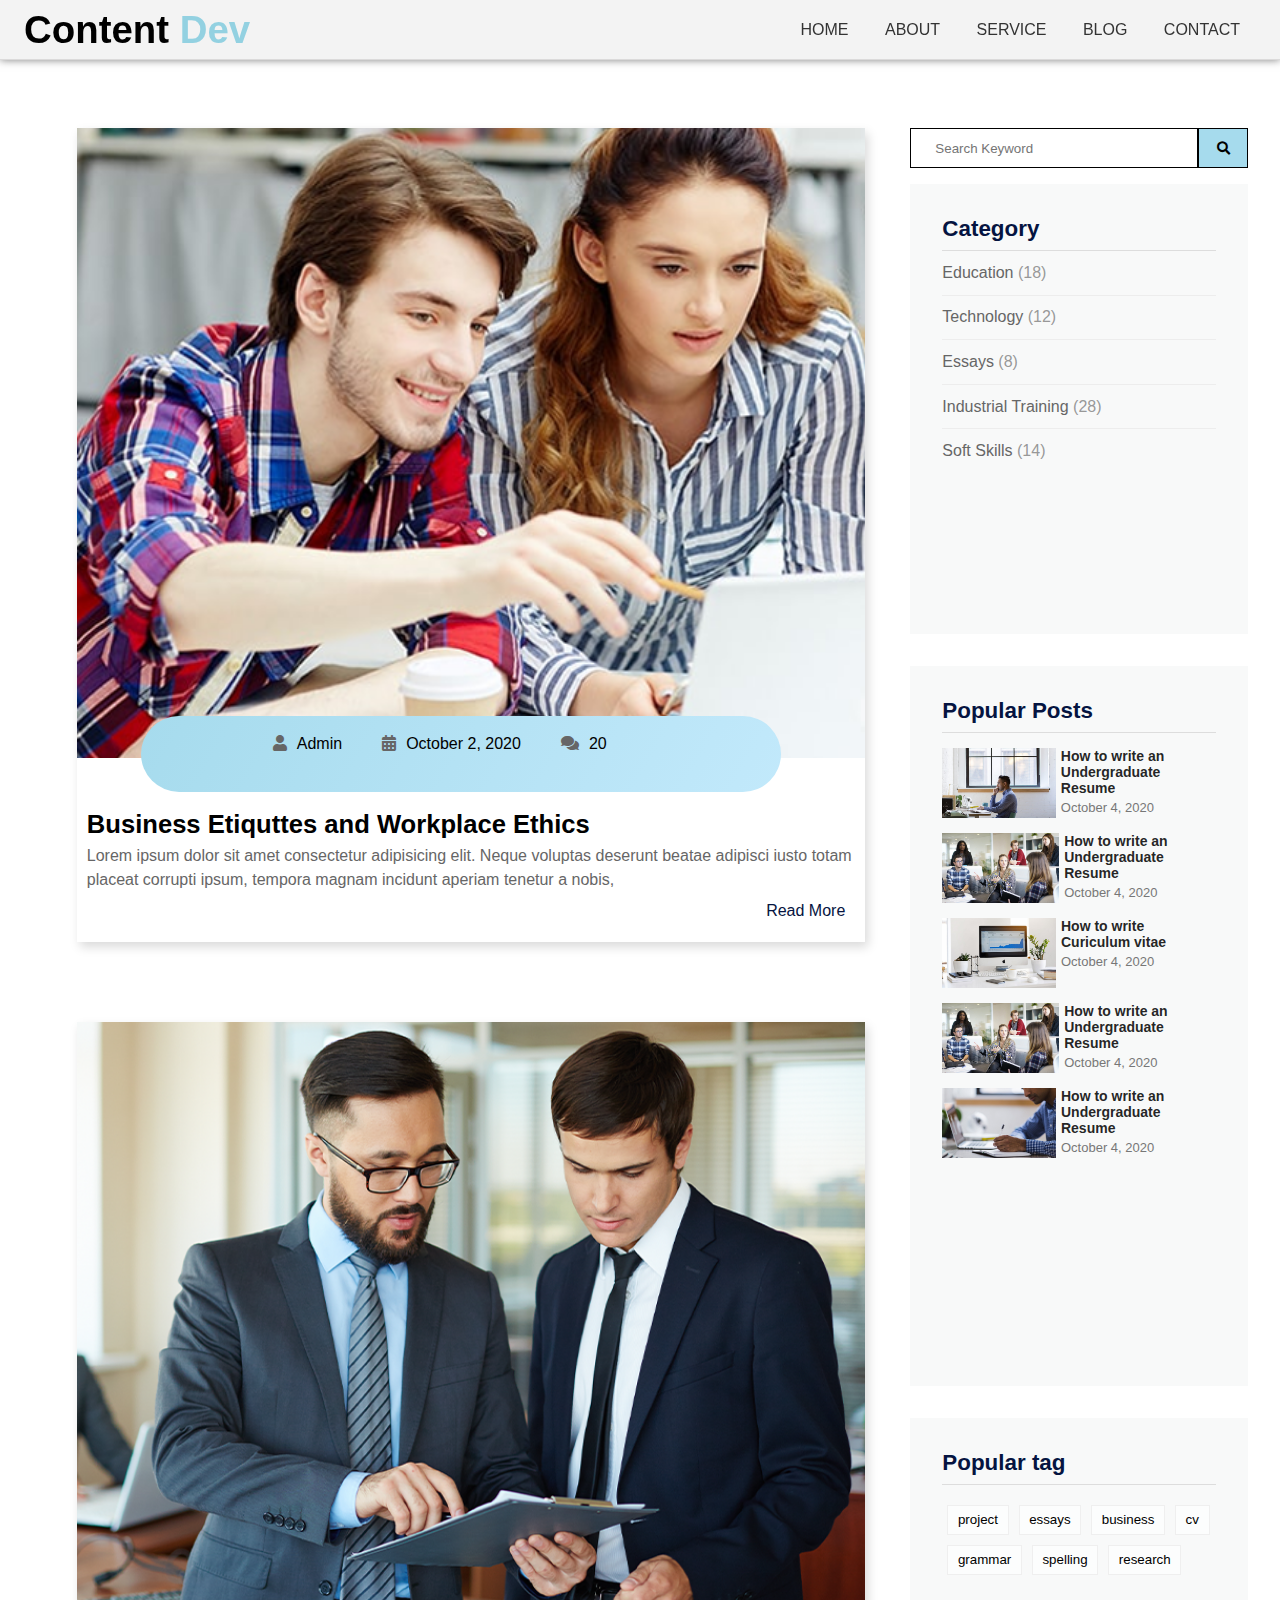
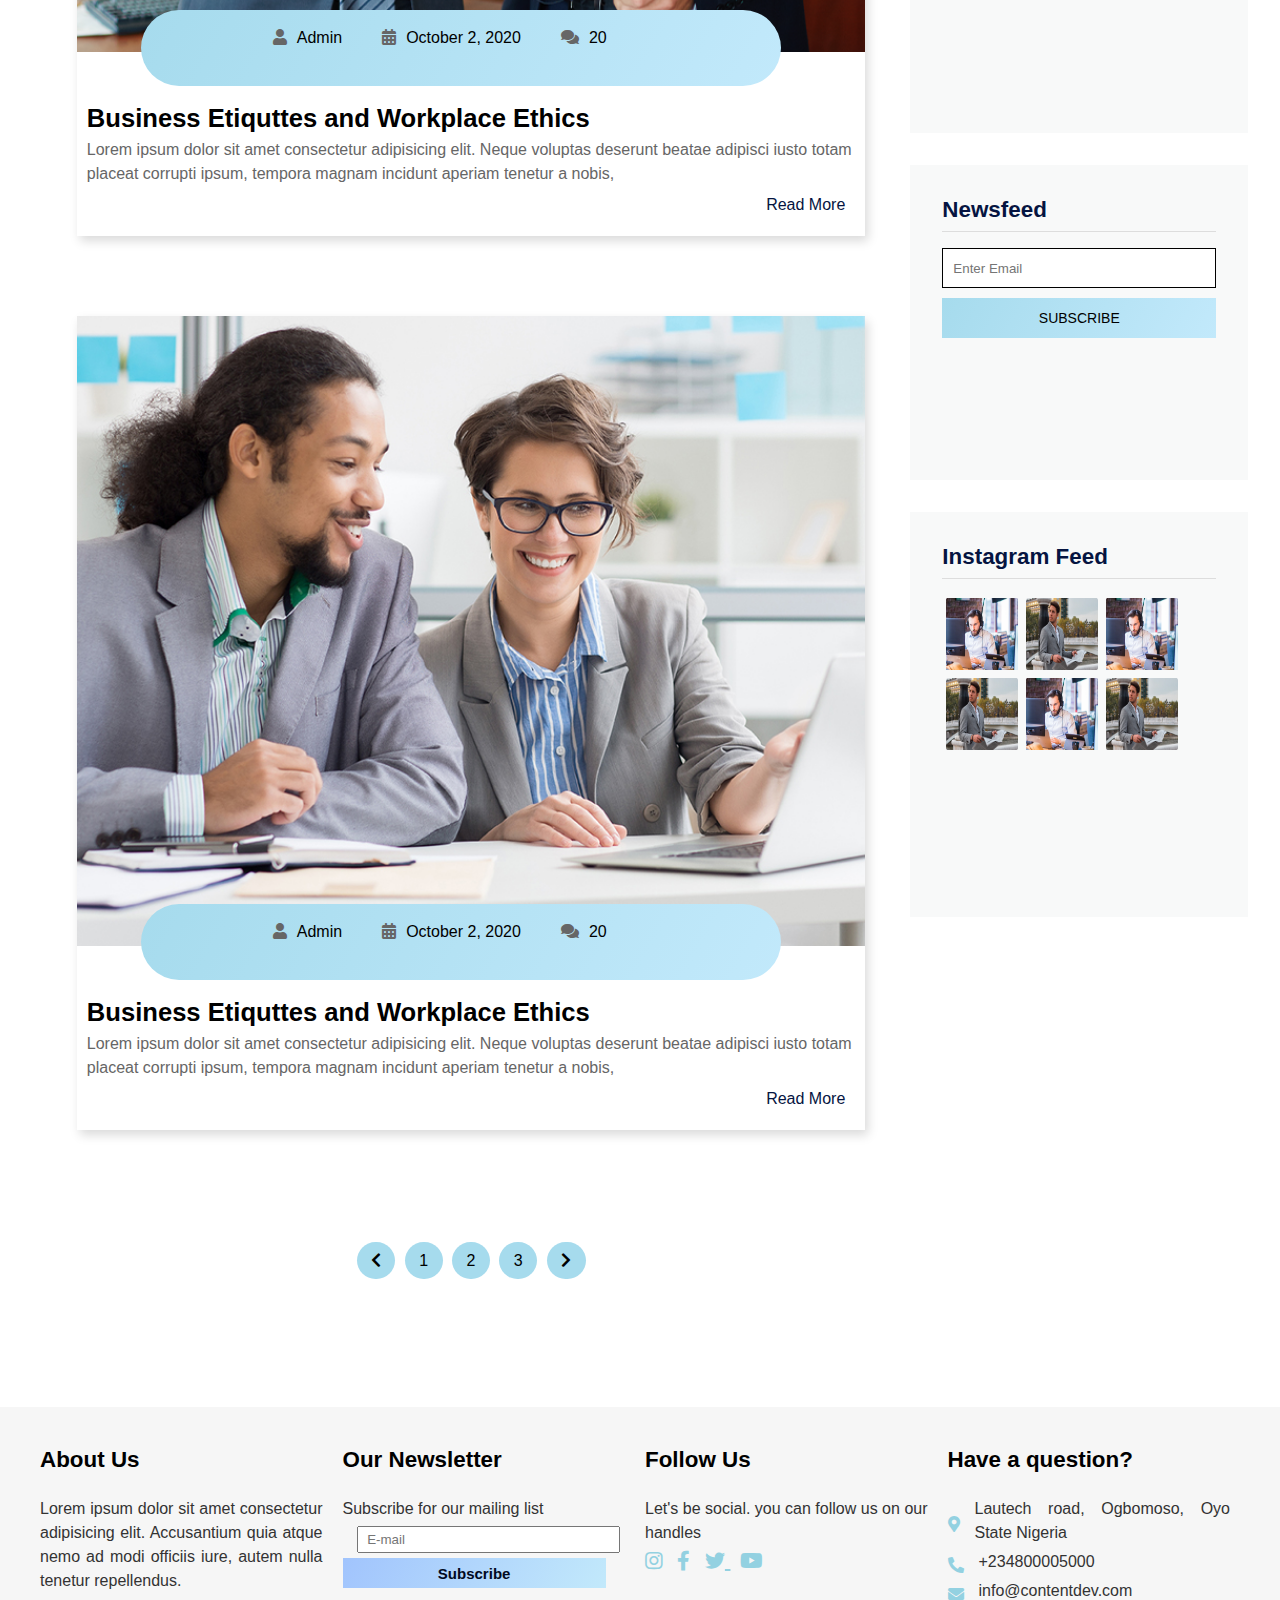
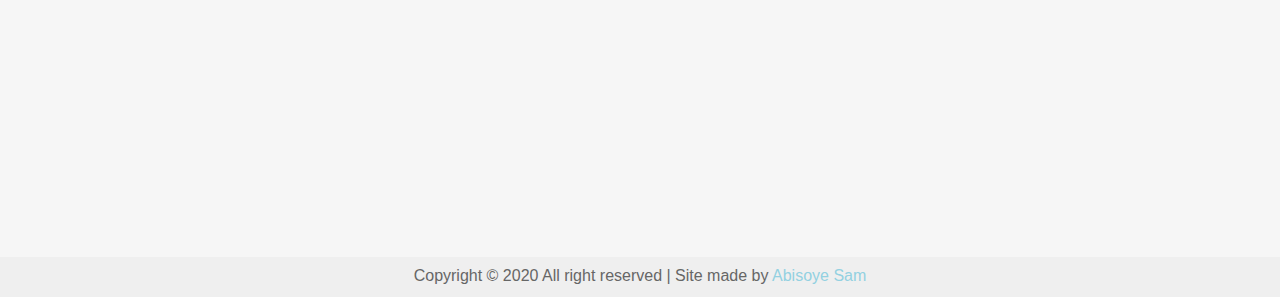
==== commit b7922123: "new commit" ====
--- a/blog.html
+++ b/blog.html
@@ -5,6 +5,12 @@
     <meta name="viewport" content="width=device-width, initial-scale=1">
     	<!-- font awesome -->
     <link rel="stylesheet" type="text/css" href="./css/all.min.css">
+
+    <!-- favicon -->
+    <link rel="apple-touch-icon" sizes="180x180" href="./img/apple-touch-icon.png">
+    <link rel="icon" type="image/png" sizes="32x32" href="./img/favicon-32x32.png">
+    <link rel="icon" type="image/png" sizes="16x16" href="./img/favicon-16x16.png">
+    <link rel="manifest" href="/site.webmanifest">
     
     <title>Blog</title>
 
@@ -12,7 +18,6 @@
 
     <link rel="stylesheet" href="./css/blog.css">
 
-    <link rel="shortcut icon" type="image/x-icon" href="./img/favicon.ico">
   </head>
   <body class="app">
     <!-- header -->
--- a/css/style.css
+++ b/css/style.css
@@ -32,6 +32,8 @@
   height: 60px;
   width: 100%;
   background: #f3f3f3;
+  box-shadow: 0px 0px 8px rgba(0,0,0,.5);
+  border-bottom: 1px solid #dbdada;
   z-index: 99;
 }
 
@@ -138,7 +140,7 @@
   background: #fff;
   padding: 2rem 5vw;
   position: absolute;
-  bottom: -25%;
+  bottom: -23%;
   border-radius: 10px;
   margin: 0 3.4vw;
   box-shadow: 2px 3px 10px rgba(0,0,0,0.15);
@@ -604,6 +606,7 @@
 
 .teams .container .team-member i {
   background: #ddd;
+  color: #000618;
   padding: 8px 10px;
   border-radius: 50%;
 }
@@ -731,12 +734,18 @@
   text-transform: capitalize;
   font-size: 15px;
   font-weight: bold;
-  color: #fff;
+  color: #000922;
   background: linear-gradient(120deg, #a1c4fd 0%, #c2e9fb 100%);
   border: none;
   outline: none;
   cursor: pointer;
-  width: 50%;
+  width: 90%;
+  height: 30px;
+  transition: color .3s ease;
+}
+
+.footer .container button:hover {
+  color: #666666;
 }
 
 .footer .container .address {
@@ -792,7 +801,17 @@
 
 */
 /* Media queries */
-@media screen and (min-width: 320px) and (max-width: 375px) {
+@media screen and (max-width: 360px) {
+  .app {
+    overflow-x: hidden;
+    width: 100vw;
+  }
+
+  .navbar {
+    top: 0;
+    width: 100vw;
+  }
+
   .navbar .nav-brand {
     padding-left: 1rem;
     font-size: 1rem;
@@ -1002,17 +1021,35 @@
   .client .container {
     margin-bottom: 2rem;
   }
+
+  .testimony {
+    width: 90%;
+    padding-left: 10px;
+  }
   
   .testimony-title > h1 {
     font-size: 1.4rem;
   }
+
+  .testimony img {
+    height: auto;
+  }
   
   .testimony-title > p {
     font-size: 14px;
   }
+
+  .testimony .remark h5 {
+    font-size: 14px;
+  }
+
+  .testimony .remark p {
+    font-size: 12px;
+  }
   
   .footer .container {
     grid-template-columns: 1fr;
+    grid-gap: 2rem;
     height: initial;
   }
   
@@ -1035,6 +1072,10 @@
   .footer .footer-note {
     height: inherit;
   }
+
+  .footer .footer-note p {
+    font-size: 14px;
+  }
   
   .footer .footer-note span {
     display: block;
--- a/css/blog.css
+++ b/css/blog.css
@@ -42,7 +42,7 @@
   height: 8.5vh;
   margin: 0 5vw;
   position: absolute;
-  bottom: 160px;
+  bottom: 150px;
 }
 
 .blog-post > .post-date .post-icons {
@@ -342,7 +342,7 @@
     width: 100vw;
     position: skicky;
     top: 0;
-    z-index: 99;
+    z-index: 9;
   }
 
   .nav-lists {
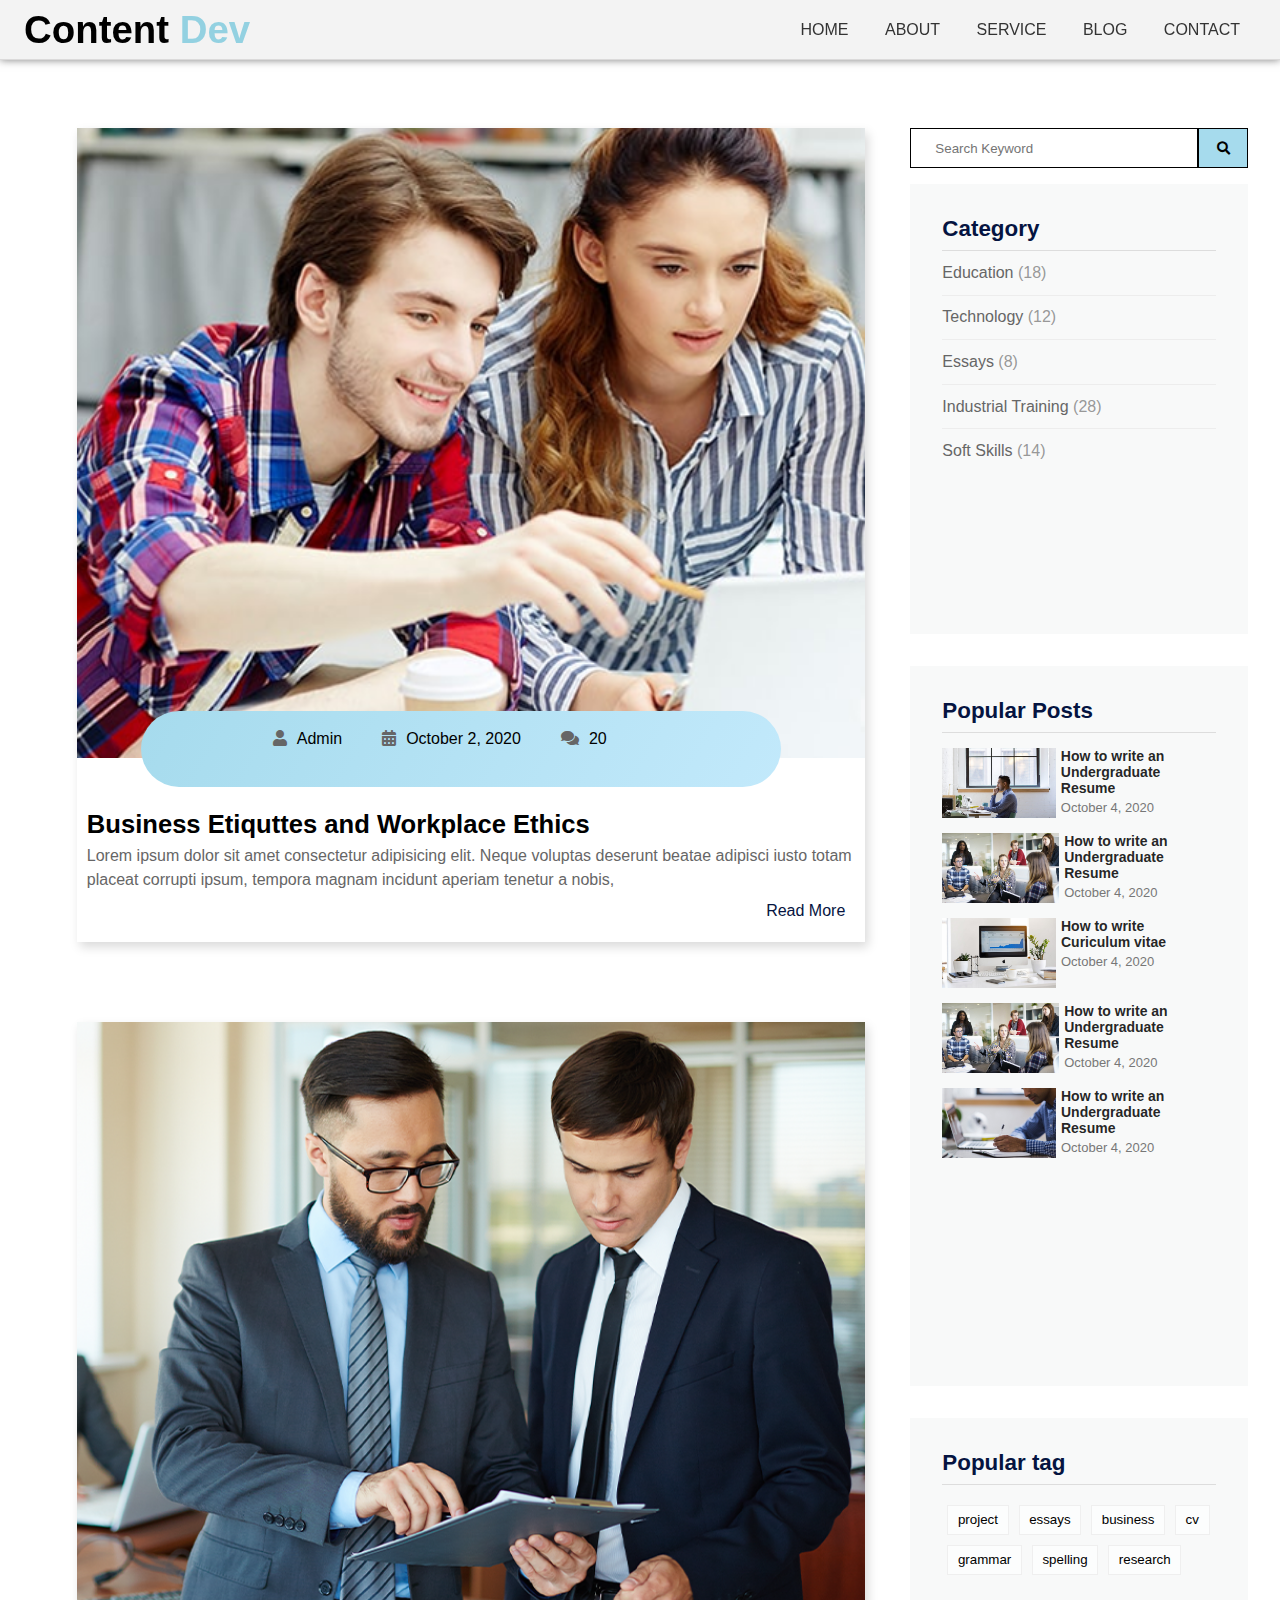
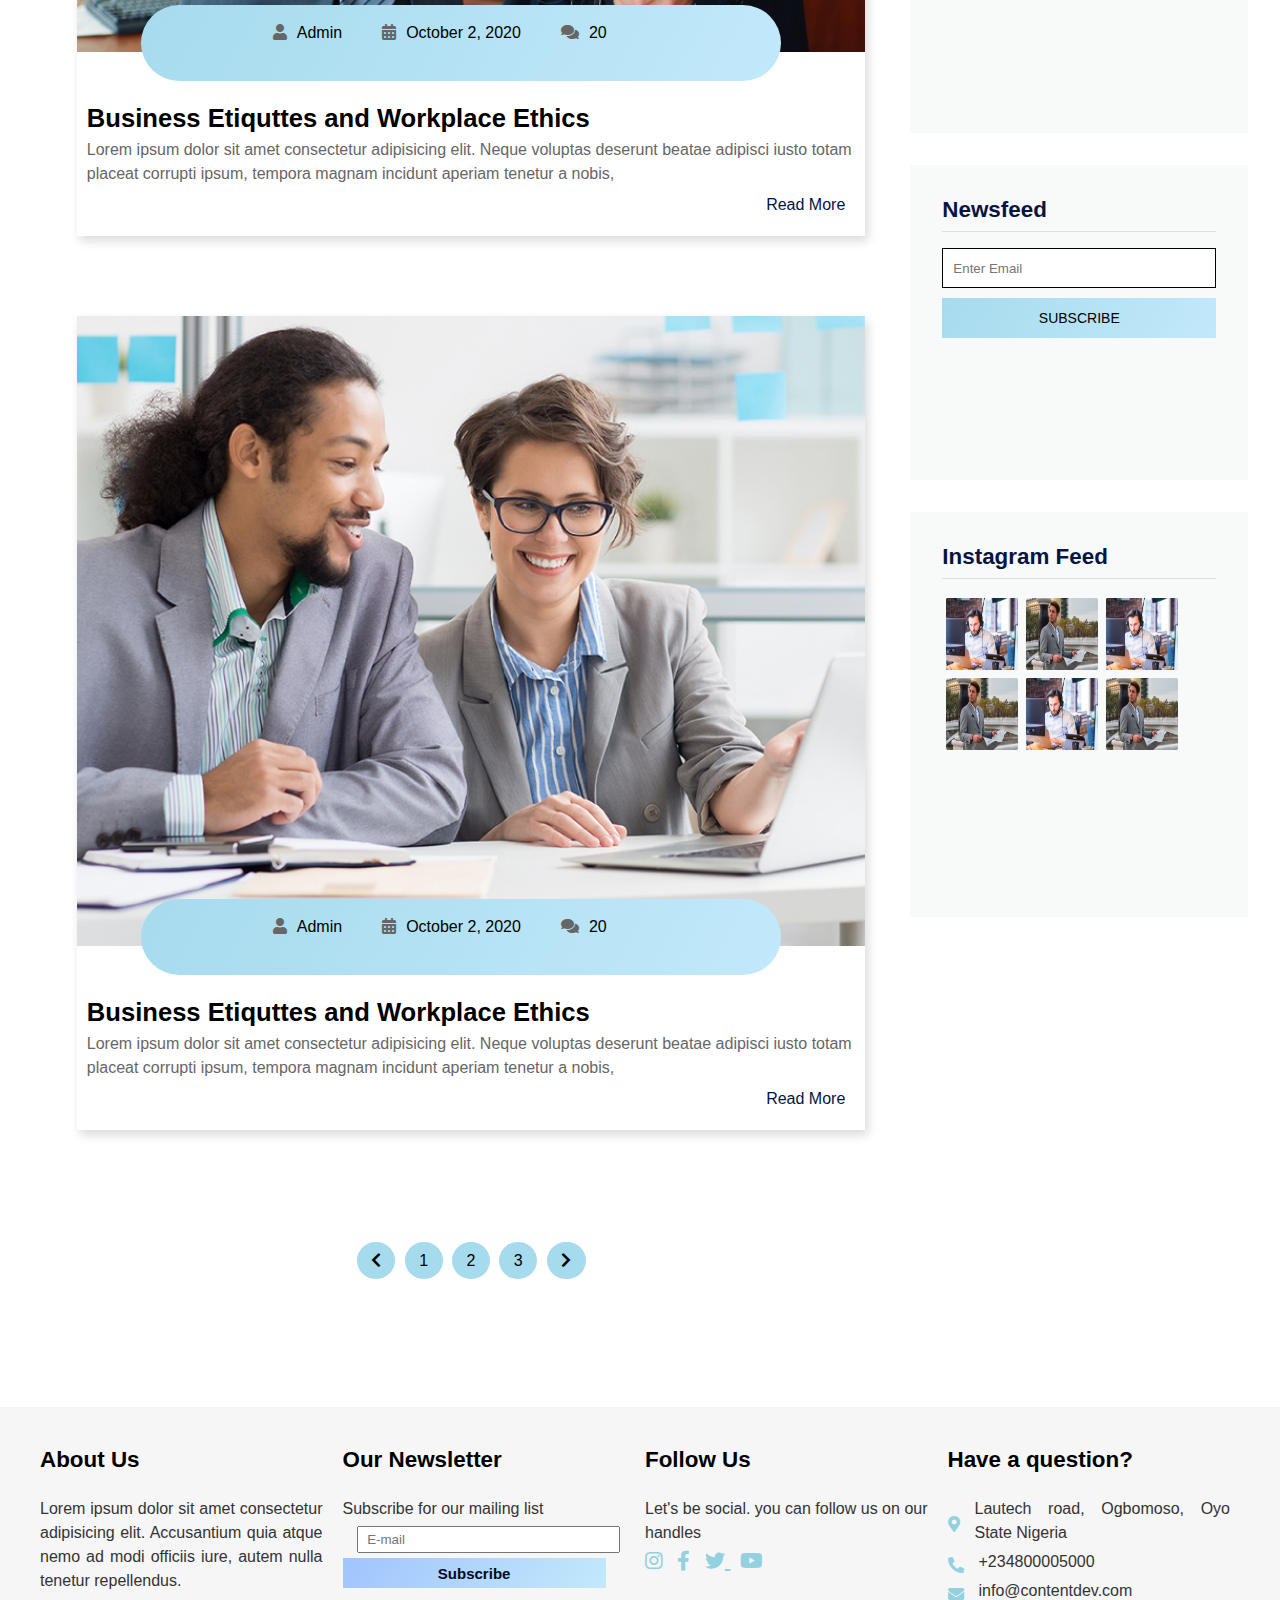
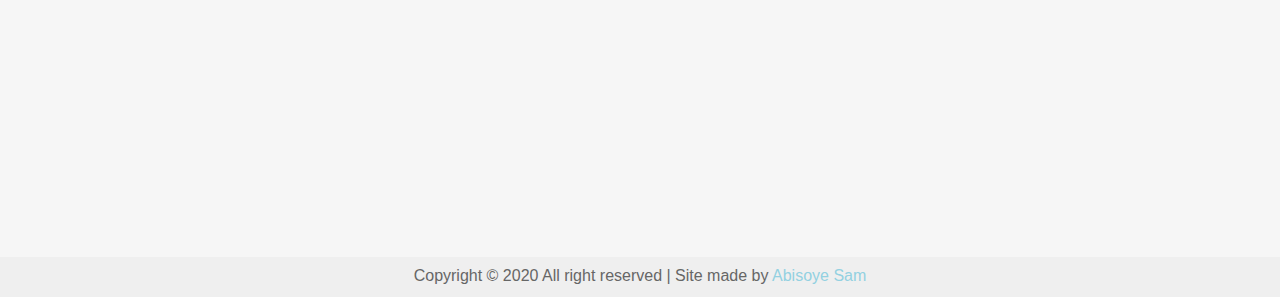
==== commit 243fd1f1: "changed title and blog query" ====
--- a/blog.html
+++ b/blog.html
@@ -12,7 +12,7 @@
     <link rel="icon" type="image/png" sizes="16x16" href="./img/favicon-16x16.png">
     <link rel="manifest" href="/site.webmanifest">
     
-    <title>Blog</title>
+    <title>Blog | Content development</title>
 
     <link rel="stylesheet" href="./css/style.css">
 
--- a/css/blog.css
+++ b/css/blog.css
@@ -42,7 +42,7 @@
   height: 8.5vh;
   margin: 0 5vw;
   position: absolute;
-  bottom: 150px;
+  bottom: 155px;
 }
 
 .blog-post > .post-date .post-icons {
@@ -60,7 +60,7 @@
   padding-right: 10px;
   color: #666;
 }
-
+ 
 .blog-post .post-content {
   padding: 10px;
   padding-bottom: 30px;
@@ -407,3 +407,19 @@
     padding: 10px;
   }
 }
+
+@media screen and (max-width: 320px) {
+  .blog-post > .post-date {
+    bottom: 195px;
+    width: 86%;
+    margin: 0 2vw;
+  }
+  
+  .post-date .post-icons p {
+    font-size: 10px;
+  }
+
+  .blog-post .post-content h1 {
+    font-size: 15px;
+  }
+}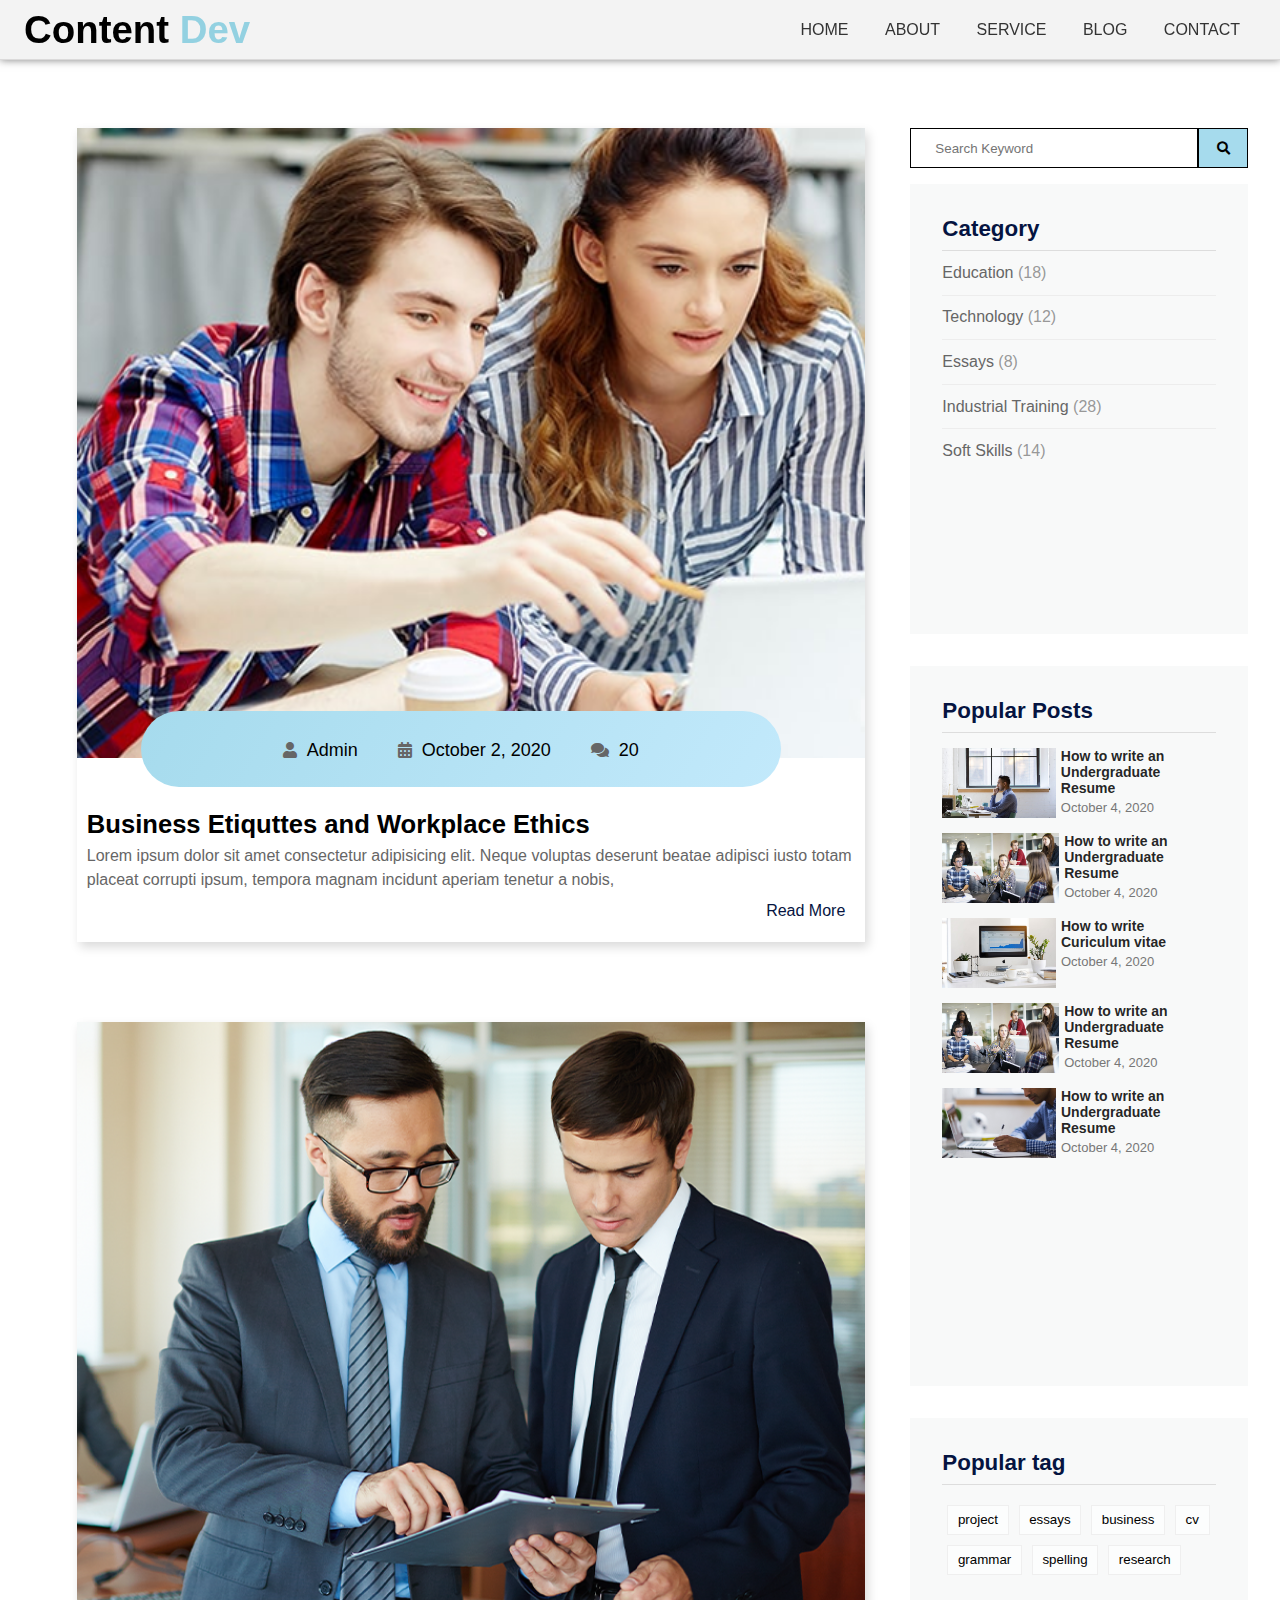
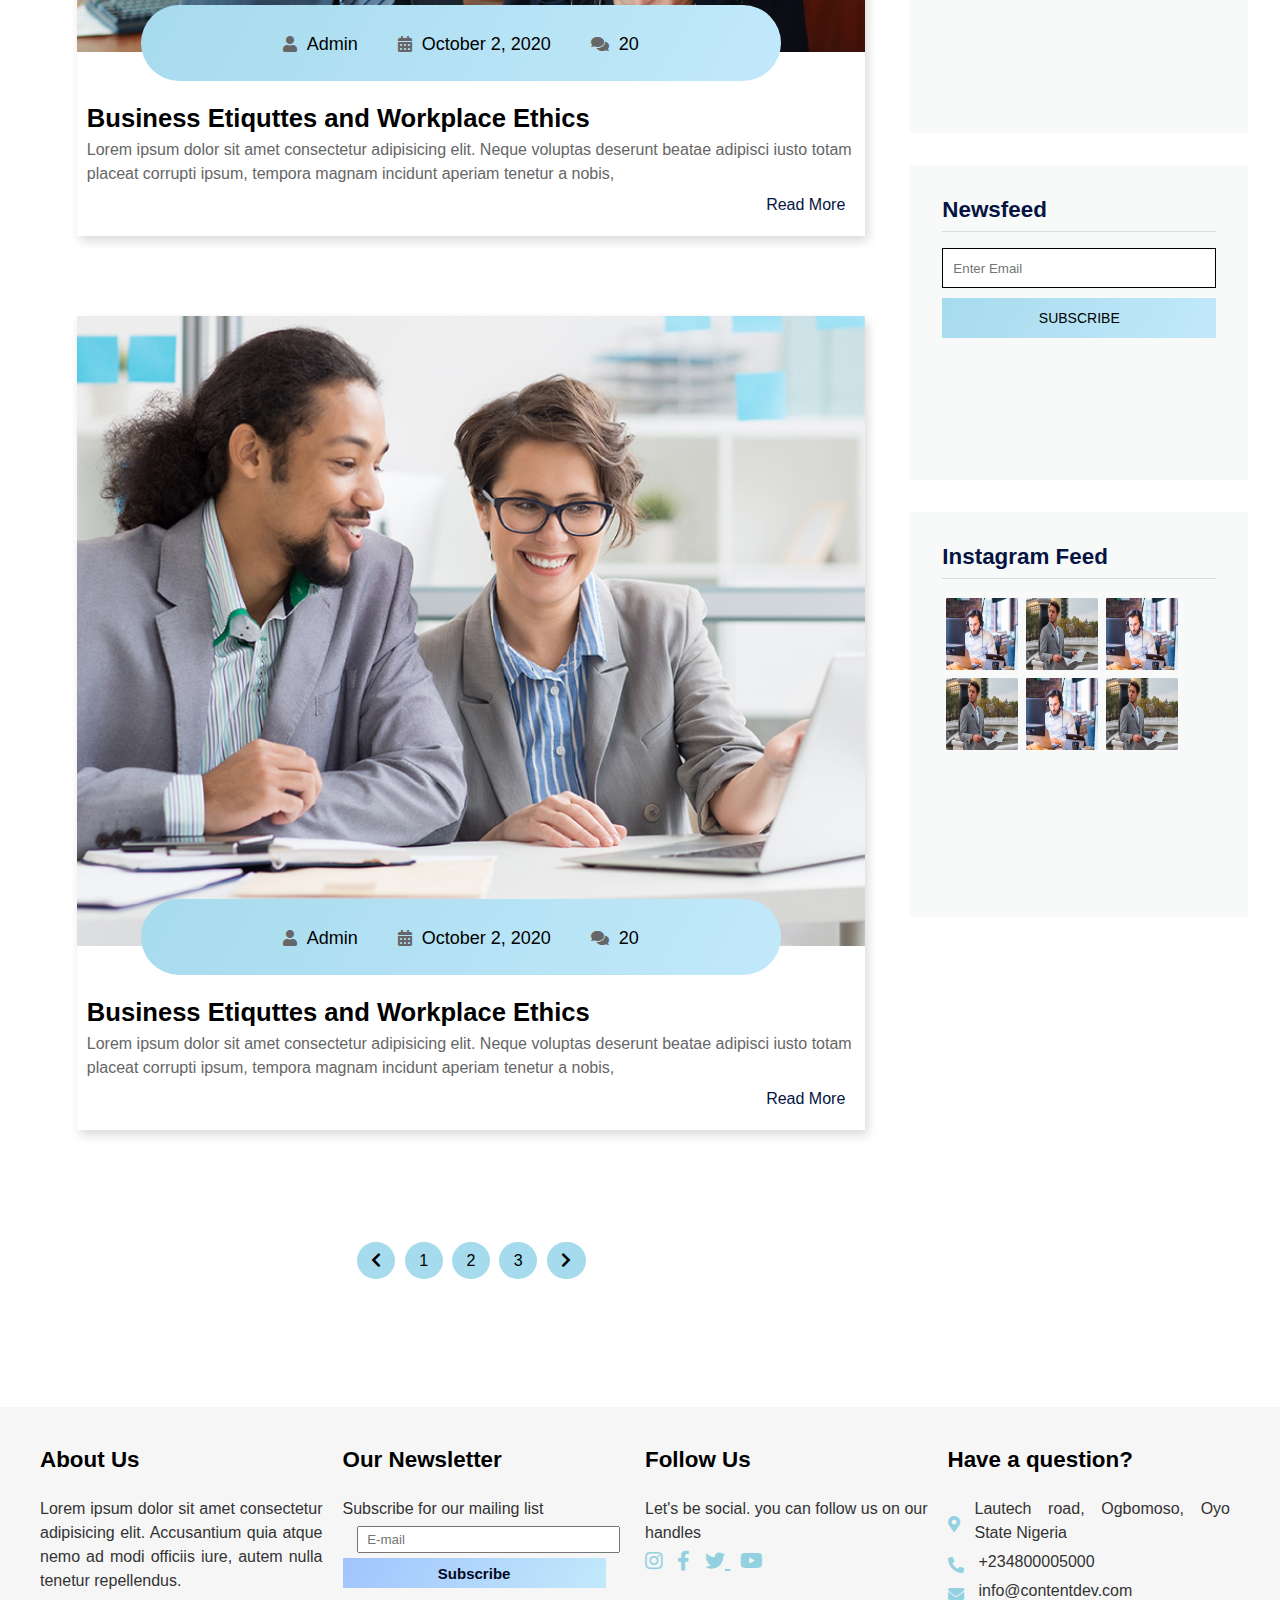
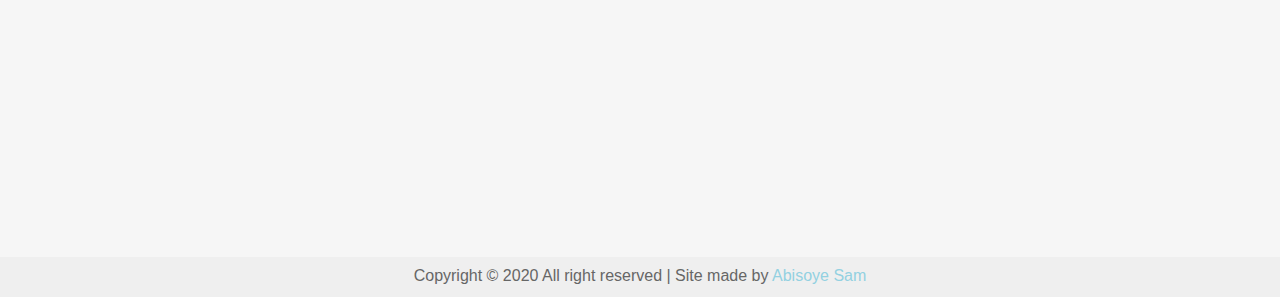
==== commit ad6c9134: "new changes" ====
--- a/blog.html
+++ b/blog.html
@@ -269,5 +269,7 @@
       </div>
     </footer>
     
+    <!-- custom js -->
+  <script src="./js/main.js"></script>
   </body>
 </html>--- a/css/style.css
+++ b/css/style.css
@@ -43,7 +43,7 @@
 }
 
 .navbar .nav-brand a {
-  color: inherit;
+  color: initial;
   text-decoration: none;
 }
 
@@ -807,27 +807,6 @@
     width: 100vw;
   }
 
-  .navbar {
-    top: 0;
-    width: 100vw;
-  }
-
-  .navbar .nav-brand {
-    padding-left: 1rem;
-    font-size: 1rem;
-  }
-  
-  .navbar .nav-lists {
-    display: none;
-  }
-  
-  .fa-bars {
-    display: flex;
-    font-size: 1.4rem;
-    padding-right: 2rem;
-    cursor: pointer;
-  }
-  
   .hero {
     height: 90vh;
   }
@@ -1081,4 +1060,61 @@
     display: block;
     margin: 5px 0;
   }
+}
+
+@media screen and (max-width: 768px) {
+  .navbar {
+    top: 0;
+    width: 100vw;
+    z-index: 999;
+  }
+
+  .navbar .nav-brand {
+    padding-left: 1rem;
+    font-size: 1rem;
+  }
+
+  .navbar .nav-lists {
+    display: flex;
+    background-color: #f3f3f3;
+    justify-content: center;
+    position: absolute;
+    top: 60px;
+    right: 0;
+    z-index: -2;
+    width: 70%;
+    height: 100vh;
+    transform: translateX(100%);
+    transition: transform .5s ease;
+  }
+
+  .navbar .nav-lists.active {
+    transform: translateX(0);
+  }
+
+  .navbar .nav-lists ul {
+    margin-top: 5%;
+    width: 100%;
+  }
+  
+  .navbar .nav-lists li {
+    display: flex;
+    flex-direction: column;
+    margin: 10% 0;
+    text-align: center;
+    width: 100%;
+  }
+
+  .navbar .nav-lists a:hover {
+    background-color: #93d1e1;
+    color: #fff;
+    width: 100%;
+  }
+
+  .fa-bars {
+    display: flex;
+    font-size: 1.4rem;
+    padding-right: 2rem;
+    cursor: pointer;
+  }
 }--- a/css/blog.css
+++ b/css/blog.css
@@ -47,12 +47,16 @@
 
 .blog-post > .post-date .post-icons {
   display: flex;
-  padding: 0 6rem; 
+  padding: 0 5rem;
+  justify-content: center; 
+  align-items: center;
+  margin: 0 auto;
 }
 
 .post-date .post-icons p {
   margin: 3px 20px 0px;
   color: #000;
+  font-size: 18px;
 }
 
 .post-date .post-icons p .fas {
@@ -422,4 +426,5 @@
   .blog-post .post-content h1 {
     font-size: 15px;
   }
-}+}
+
